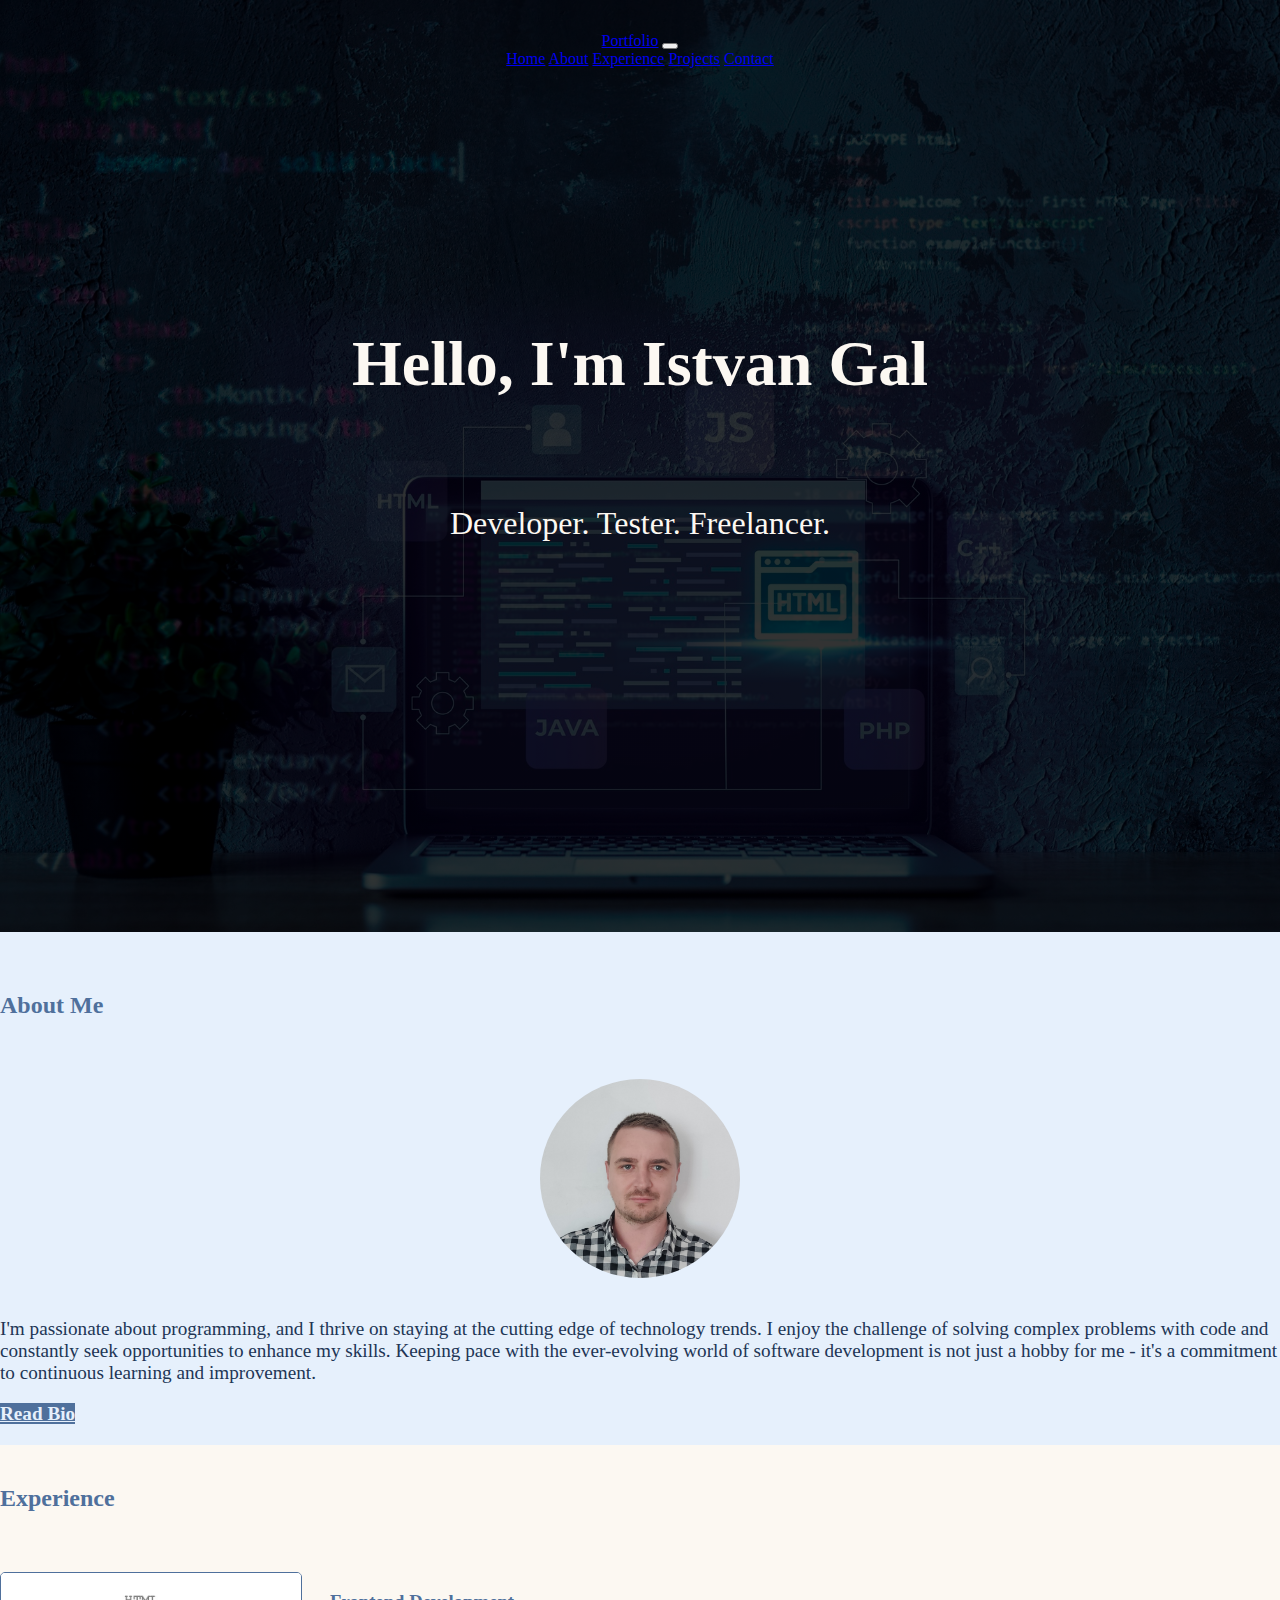
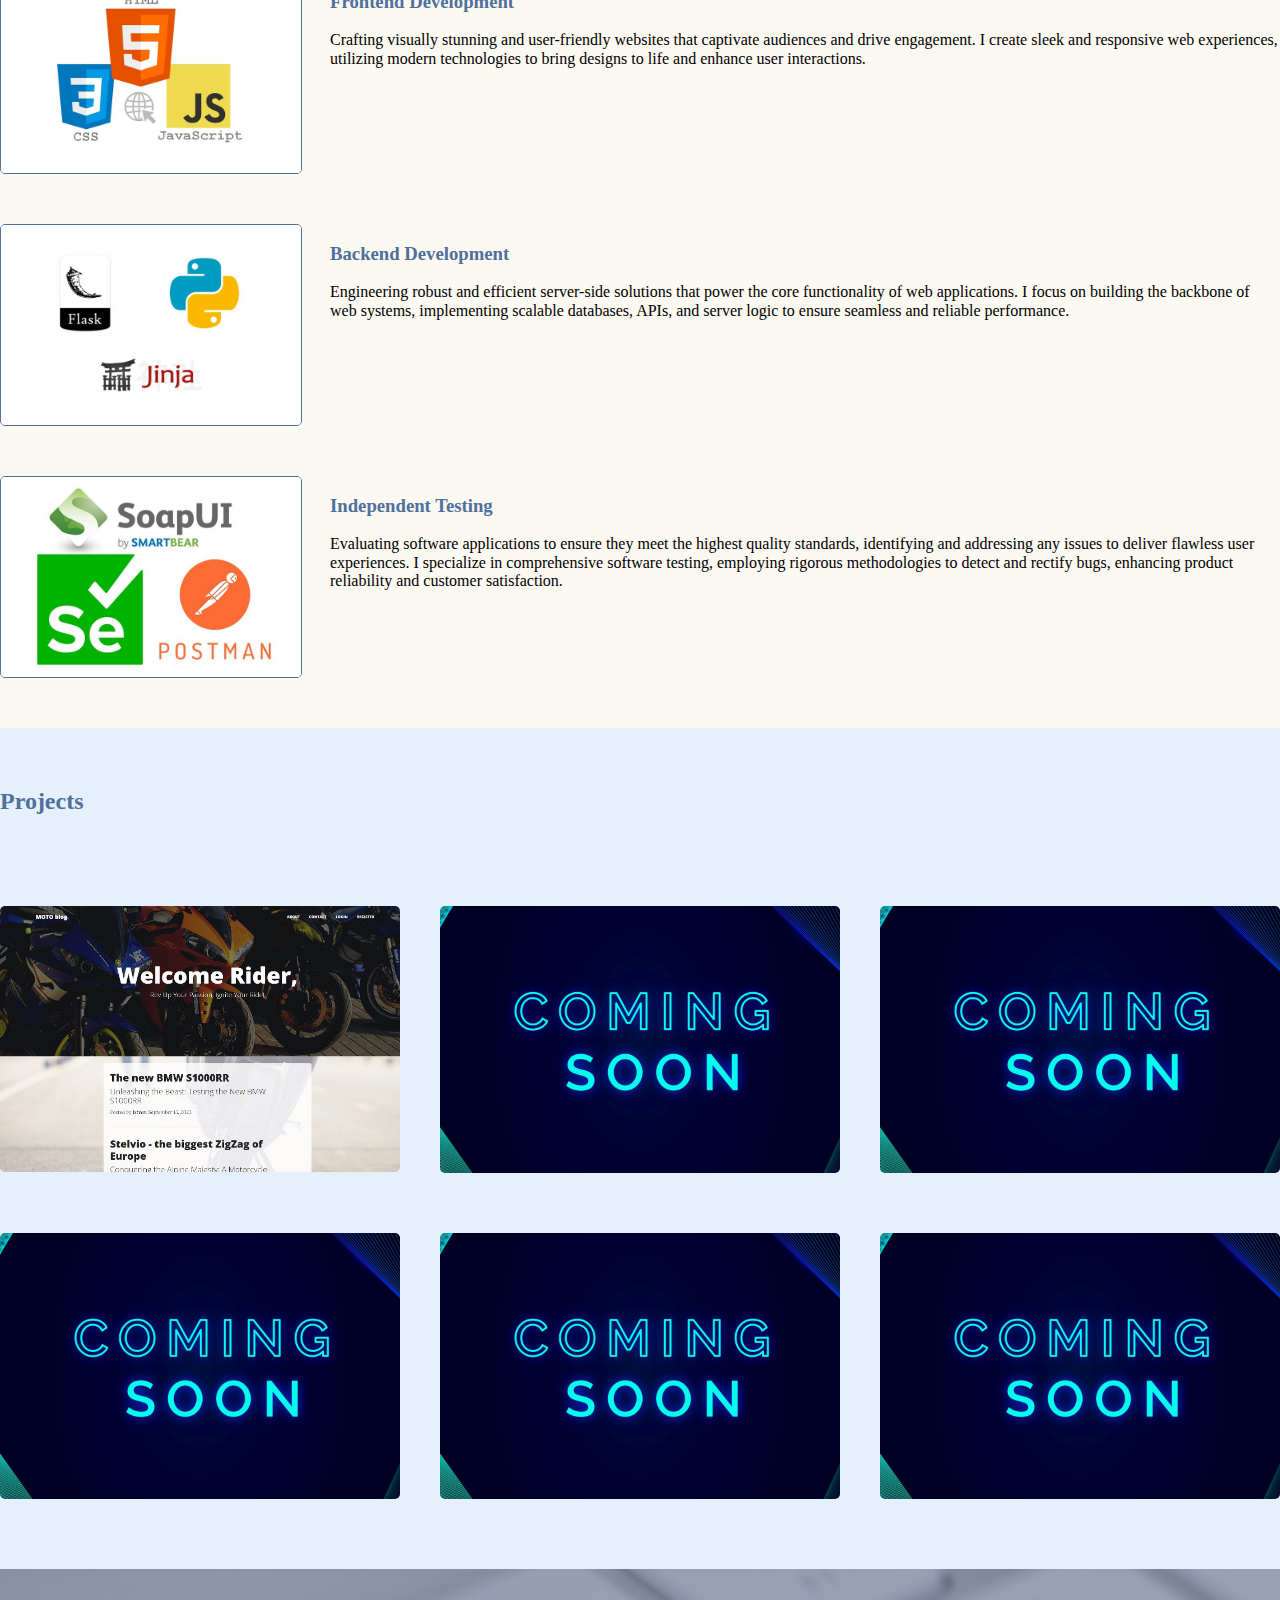
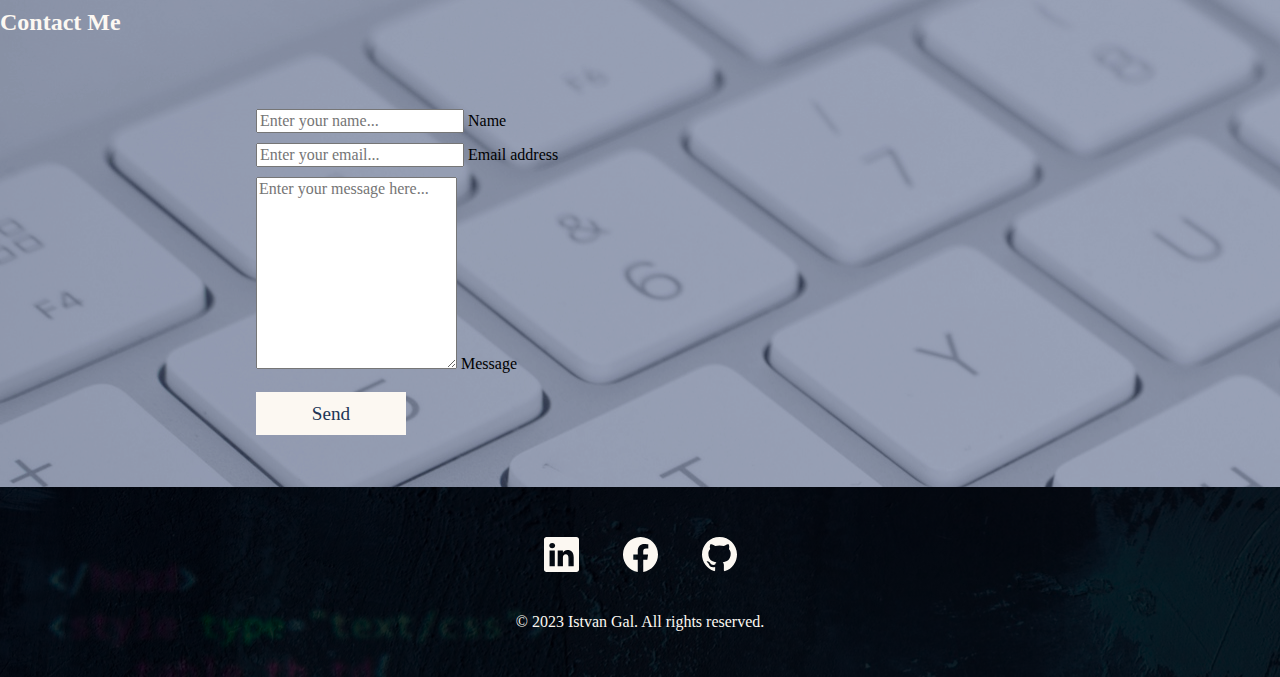
==== index.html @ f4d06a2d "first commit" ====
<html lang="en">
  <head>
    <meta charset="UTF-8" />
    <meta name="viewport" content="width=device-width, initial-scale=1.0" />
    <title>Portfolio Page</title>
    <link rel="stylesheet" href="assets/css/normalize.css" />
    <link rel="stylesheet" href="assets/css/style.css" />
    <link
      href="https://cdn.jsdelivr.net/npm/bootstrap@5.3.2/dist/css/bootstrap.min.css"
      rel="stylesheet"
      integrity="sha384-T3c6CoIi6uLrA9TneNEoa7RxnatzjcDSCmG1MXxSR1GAsXEV/Dwwykc2MPK8M2HN"
      crossorigin="anonymous"
    />
  </head>
  <body>
    <div class="header">
      <div class="container">
        <nav class="navbar navbar-expand-sm" data-bs-theme="dark">
          <div class="container-fluid">
            <a class="navbar-brand" href="#">Portfolio</a>
            <button
              class="navbar-toggler"
              type="button"
              data-bs-toggle="collapse"
              data-bs-target="#navbarNavAltMarkup"
              aria-controls="navbarNavAltMarkup"
              aria-expanded="false"
              aria-label="Toggle navigation"
            >
              <span class="navbar-toggler-icon"></span>
            </button>
            <div class="collapse navbar-collapse row" id="navbarNavAltMarkup">
              <div class="navbar-nav justify-content-end">
                <a class="nav-link active" aria-current="page" href="#">Home</a>
                <a class="nav-link active" href="#about">About</a>
                <a class="nav-link active" href="#exp">Experience</a>
                <a class="nav-link active" href="#projects">Projects</a>
                <a class="nav-link active" href="#contact">Contact</a>
              </div>
            </div>
          </div>
        </nav>
        <header>
          <div class="welcome">
            <h1>Hello, I'm Istvan Gal</h1>
            <p class>Developer. Tester. Freelancer.</p>
          </div>
        </header>
      </div>
    </div>
    <div id="about">
      <div class="container">
        <h2>About Me</h2>
        <div>
          <img src="./assets/img/istvan.png" alt="Istvan the author" />
          <p>
            I'm passionate about programming, and I thrive on staying at the
            cutting edge of technology trends. I enjoy the challenge of solving
            complex problems with code and constantly seek opportunities to
            enhance my skills. Keeping pace with the ever-evolving world of
            software development is not just a hobby for me - it's a commitment
            to continuous learning and improvement.
          </p>
        </div>
        <a href="./private/resume.html" class="btn btn-primary" role="button">Read Bio</a>
      </div>
    </div>
    <div class="white">
      <div class="container" id="exp">
        <h2>Experience</h2>
        <div class="parent">
          <div class="img-div">
            <img src="./assets/img/frontend.jpg" alt="coding" />
          </div>
          <div class="text-container">
            <h3>Frontend Development</h3>
            <p>
              Crafting visually stunning and user-friendly websites that
              captivate audiences and drive engagement. I create sleek and
              responsive web experiences, utilizing modern technologies to bring
              designs to life and enhance user interactions.
            </p>
          </div>
        </div>
        <div class="parent">
          <div class="img-div">
            <img src="./assets/img/backend.jpg" alt="coding" />
          </div>
          <div class="text-container">
            <h3>Backend Development</h3>
            <p>
              Engineering robust and efficient server-side solutions that power
              the core functionality of web applications. I focus on building
              the backbone of web systems, implementing scalable databases,
              APIs, and server logic to ensure seamless and reliable
              performance.
            </p>
          </div>
        </div>
        <div class="parent">
          <div class="img-div">
            <img src="./assets/img/testtools.jpg" alt="coding" />
          </div>
          <div class="text-container">
            <h3>Independent Testing</h3>
            <p>
              Evaluating software applications to ensure they meet the highest
              quality standards, identifying and addressing any issues to
              deliver flawless user experiences. I specialize in comprehensive
              software testing, employing rigorous methodologies to detect and
              rectify bugs, enhancing product reliability and customer
              satisfaction.
            </p>
          </div>
        </div>
      </div>
    </div>
    <div class="container" id="projects">
      <h2>Projects</h2>
      <div class="box-container">
        <div class="img-container">
          <a href="http://motoblog.onrender.com"
            ><img src="assets/img/motoblog.jpg" alt="coming soon"
          /></a>
        </div>
        <div class="img-container">
          <a href="#"><img src="assets/img/coming.jpg" alt="coming soon" /></a>
        </div>
        <div class="img-container">
          <a href="#"><img src="assets/img/coming.jpg" alt="coming soon" /></a>
        </div>
        <div class="img-container">
          <a href="#"><img src="assets/img/coming.jpg" alt="coming soon" /></a>
        </div>
        <div class="img-container">
          <a href="#"><img src="assets/img/coming.jpg" alt="coming soon" /></a>
        </div>
        <div class="img-container">
          <a href="#"><img src="assets/img/coming.jpg" alt="coming soon" /></a>
        </div>
      </div>
    </div>
    <div class="full">
      <div class="container" id="contact">
        <h2>Contact Me</h2>
        <div class="my-5">
          <form
            id="contactForm"
            name="sendMessage"
            action="https://formspree.io/f/myyqnvgq"
            method="POST"
          >
            <div class="form-floating">
              <input
                class="form-control"
                id="name"
                name="name"
                type="text"
                placeholder="Enter your name..."
                required
              />
              <label for="name">Name</label>
            </div>
            <div class="form-floating">
              <input
                class="form-control"
                id="email"
                name="email"
                type="email"
                placeholder="Enter your email..."
                required
              />
              <label for="email">Email address</label>
            </div>
            <div class="form-floating">
              <textarea
                class="form-control"
                id="message"
                name="message"
                placeholder="Enter your message here..."
                required
                style="height: 12rem"
              ></textarea>
              <label for="message">Message</label>
            </div>
            <br />
            <button
              class="btn btn-primary text-uppercase"
              id="submitButton"
              type="submit"
            >
              Send
            </button>
          </form>
        </div>
      </div>
    </div>
    <footer>
      <div>
        <a href="https://www.linkedin.com/in/istv%C3%A1n-g%C3%A1l-957985230/">
          <i class="bi bi-linkedin"
            ><svg
              xmlns="http://www.w3.org/2000/svg"
              width="16"
              height="16"
              fill="currentColor"
              class="bi bi-linkedin"
              viewBox="0 0 16 16"
            >
              <path
                d="M0 1.146C0 .513.526 0 1.175 0h13.65C15.474 0 16 .513 16 1.146v13.708c0 .633-.526 1.146-1.175 1.146H1.175C.526 16 0 15.487 0 14.854V1.146zm4.943 12.248V6.169H2.542v7.225h2.401zm-1.2-8.212c.837 0 1.358-.554 1.358-1.248-.015-.709-.52-1.248-1.342-1.248-.822 0-1.359.54-1.359 1.248 0 .694.521 1.248 1.327 1.248h.016zm4.908 8.212V9.359c0-.216.016-.432.08-.586.173-.431.568-.878 1.232-.878.869 0 1.216.662 1.216 1.634v3.865h2.401V9.25c0-2.22-1.184-3.252-2.764-3.252-1.274 0-1.845.7-2.165 1.193v.025h-.016a5.54 5.54 0 0 1 .016-.025V6.169h-2.4c.03.678 0 7.225 0 7.225h2.4z"
              /></svg></i
        ></a>
        <a href="https://www.facebook.com/istwan.gal">
          <i class="bi bi-facebook"
            ><svg
              xmlns="http://www.w3.org/2000/svg"
              width="16"
              height="16"
              fill="currentColor"
              class="bi bi-facebook"
              viewBox="0 0 16 16"
            >
              <path
                d="M16 8.049c0-4.446-3.582-8.05-8-8.05C3.58 0-.002 3.603-.002 8.05c0 4.017 2.926 7.347 6.75 7.951v-5.625h-2.03V8.05H6.75V6.275c0-2.017 1.195-3.131 3.022-3.131.876 0 1.791.157 1.791.157v1.98h-1.009c-.993 0-1.303.621-1.303 1.258v1.51h2.218l-.354 2.326H9.25V16c3.824-.604 6.75-3.934 6.75-7.951z"
              /></svg></i
        ></a>
        <a href="https://github.com/istigal">
          <i class="bi bi-github"
            ><svg
              xmlns="http://www.w3.org/2000/svg"
              width="16"
              height="16"
              fill="currentColor"
              class="bi bi-github"
              viewBox="0 0 16 16"
            >
              <path
                d="M8 0C3.58 0 0 3.58 0 8c0 3.54 2.29 6.53 5.47 7.59.4.07.55-.17.55-.38 0-.19-.01-.82-.01-1.49-2.01.37-2.53-.49-2.69-.94-.09-.23-.48-.94-.82-1.13-.28-.15-.68-.52-.01-.53.63-.01 1.08.58 1.23.82.72 1.21 1.87.87 2.33.66.07-.52.28-.87.51-1.07-1.78-.2-3.64-.89-3.64-3.95 0-.87.31-1.59.82-2.15-.08-.2-.36-1.02.08-2.12 0 0 .67-.21 2.2.82.64-.18 1.32-.27 2-.27.68 0 1.36.09 2 .27 1.53-1.04 2.2-.82 2.2-.82.44 1.1.16 1.92.08 2.12.51.56.82 1.27.82 2.15 0 3.07-1.87 3.75-3.65 3.95.29.25.54.73.54 1.48 0 1.07-.01 1.93-.01 2.2 0 .21.15.46.55.38A8.012 8.012 0 0 0 16 8c0-4.42-3.58-8-8-8z"
              /></svg
          ></i>
        </a>
      </div>
      <p>© 2023 Istvan Gal. All rights reserved.</p>
    </footer>
    <script
      src="https://cdn.jsdelivr.net/npm/bootstrap@5.3.2/dist/js/bootstrap.bundle.min.js"
      integrity="sha384-C6RzsynM9kWDrMNeT87bh95OGNyZPhcTNXj1NW7RuBCsyN/o0jlpcV8Qyq46cDfL"
      crossorigin="anonymous"
    ></script>
  </body>
</html>
---- assets/css/style.css ----
:root {
    --main-light: #fcf8f2;
    --main-dark: #213555;
    --third-color: #e6f0fc;
    --forth-color: #4F709C;
  }

/******* MAIN *******/

.header {
    background-image: linear-gradient(rgba(0, 0, 0, 0.8), rgba(0, 0, 0, 0.8)),
    url(../img/bg-img.jpg);
    height: 100vh;
    width: 100%;
    background-size: cover;
    background-position: center bottom;
    padding-top: 2rem;
    position: relative;
    text-align: center;
}
.header a:hover {
    color: whitesmoke;
    text-shadow: 2px 2px 5px rgba(255, 255, 255, 0.9);

}
.navbar {
  background: none;
}

.welcome {
    display: flex;
    flex-direction: column;
    justify-content: center;
    align-items: center;
    height: 80vh;
}

header {
    color: var(--main-light) !important;
    align-items: center;
}
.welcome > h1 {
    font-size: 4rem;
}
.welcome p {
    font-size: 2rem;
    padding-top: 30px;
}
body {
    background-color: var(--third-color) !important;
}

/******* ABOUT ********/

#about {
    height: fit-content;
}
.container h2{
    color: var(--forth-color) !important;
    padding: 40px 0;
}
.container h3 {
    color: var(--forth-color);
}
#about a {
    width: 150px;
    height: 43px;
    font-size: 1.2rem;
    background-color: var(--forth-color);
    color: var(--third-color);
    font-weight: bolder;
    margin: 30px 0;
    border: none;
}
#about a:hover{
    border: var(--main-dark) 1px solid;
}
#about img {
    width: 200px;
    margin: 0;
    border-radius: 50%;
}
#about p {
    padding-top: 20px;
    font-size: larger;
    color: var(--main-dark);
}
#about .container div {
    height: auto;
    display: flex;
    flex-direction: column;
    align-items: center;
}

/******* EXPERIENCE ********/

.white {
    background-color: var(--main-light);
}

#exp img {
    width: 100%;
    border-radius: 5px;
    border: var(--forth-color) solid 1px;
}
.img-div{
    min-width: 300px;
    max-width: 300px;
}
.parent {
    display: flex;
    padding-bottom: 50px;
}
.text-container {
    padding-left: 30px;
}

/********* PROJECTS *********/

#projects {
    padding-top: 0px;
}

#projects img {
    width: 100%;
    border-radius: 5px;
}

.box-container {
    background-color: var(--third-color);
    display: grid;
    grid-template-columns: minmax(300px, 400px) minmax(300px, 400px) minmax(300px, 400px);
    grid-template-rows: 1fr 1fr;
    gap: 20px;
    padding: 30px 0;
}

.img-container{
    margin-bottom: 20px;
    max-width: 500px;
    object-fit: cover;
    border-radius: 5px;
}


/********* CONTACT *********/

.full {
    background-image: linear-gradient(rgba(80, 100, 160, 0.4), rgba(80, 100, 160, 0.4)),
    url(../img/keyboard.jpg);
    padding-bottom: 20px;
}
#contact h2 {
    color: var(--main-light) !important;
}
form {
    width: 60%;
    margin: 2rem auto;
}
#contact input {
    margin-bottom: 10px;
}
#contact button {
    width: 150px;
    height: 43px;
    font-size: 1.2rem;
    background-color: var(--main-light);
    color: var(--main-dark);
    border: none;
}
#contact button:hover{
    border: var(--main-dark) 1px solid;
}

/******** FOOTER *********/

footer {
    padding: 30px;
    text-align: center;
    background-image: linear-gradient(rgba(0, 0, 0, 0.8), rgba(0, 0, 0, 0.8)),
    url(../img/bg-img.jpg);
    color: var(--main-light) !important;
}
footer svg {
    height: 35px;
    width: 35px;
    margin: 20px;
    color: var(--main-light) !important;
}
footer svg:hover {
    width: 38px;
    height: 38px;
}
/******** RESPONSIVITY ********/

@media (max-width: 1200px) {
    form {
        width: 70%;
    }
}
@media (max-width: 991px){
    .box-container {
        grid-template-columns: 1fr 1fr;
        grid-template-rows: 1fr 1fr 1fr;
        gap: 40px;
    }
    form {
        width: 100%;
    }

}
@media (max-width: 767px){
    .box-container {
        display: flex;
        flex-direction: column;
        text-align: center;
    }
    #project img {
        width: 100%;
        padding-right: 0;
        display: inline;
        object-fit: cover;
    }
    .img-container{
        width: 100%;
    }
    .parent {
        flex-wrap: wrap;
    }
    .img-div{
        max-width: 500px;
    }
    .text-container {
        padding: 10px 10px 0 0;
    }

}
@media (min-width: 1200px){
    .box-container{
        gap: 40px;
    }

}
@media (min-width: 1600px){
    .box-container{
        gap: 50px;
    }
}
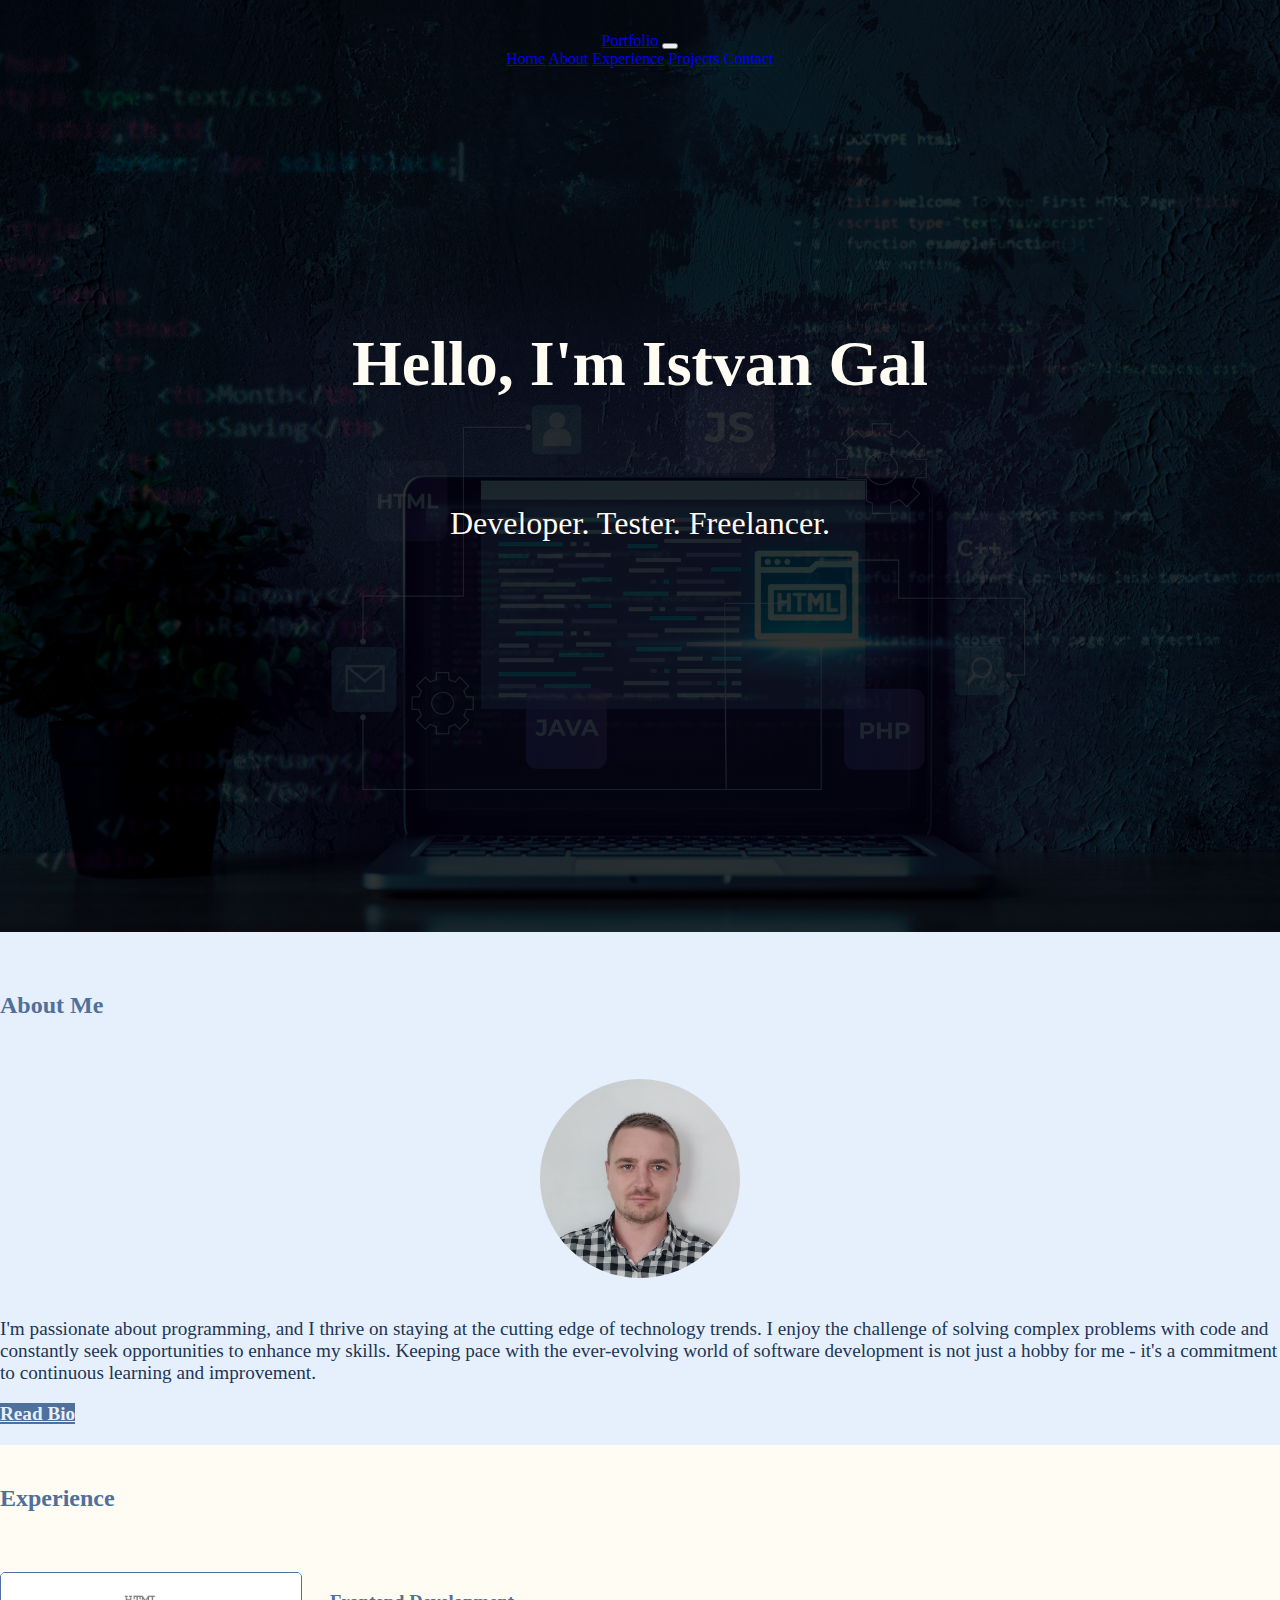
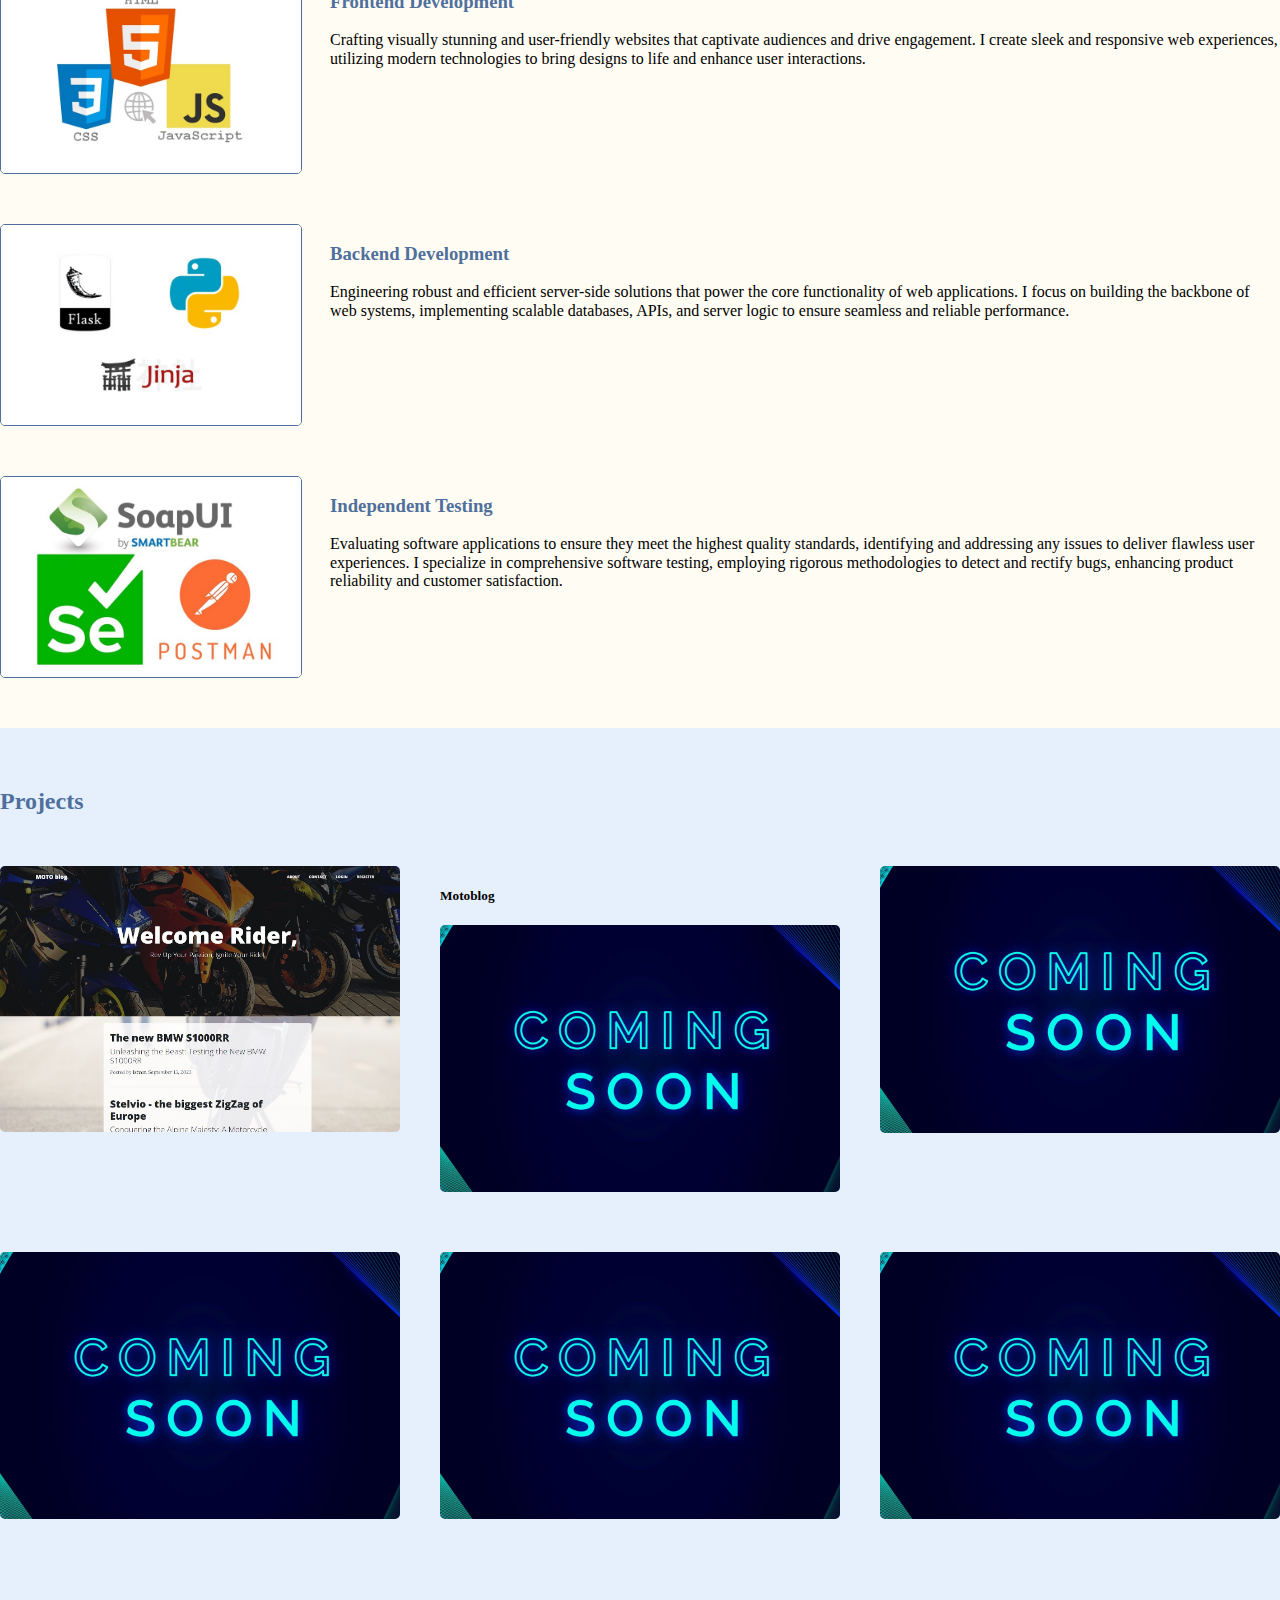
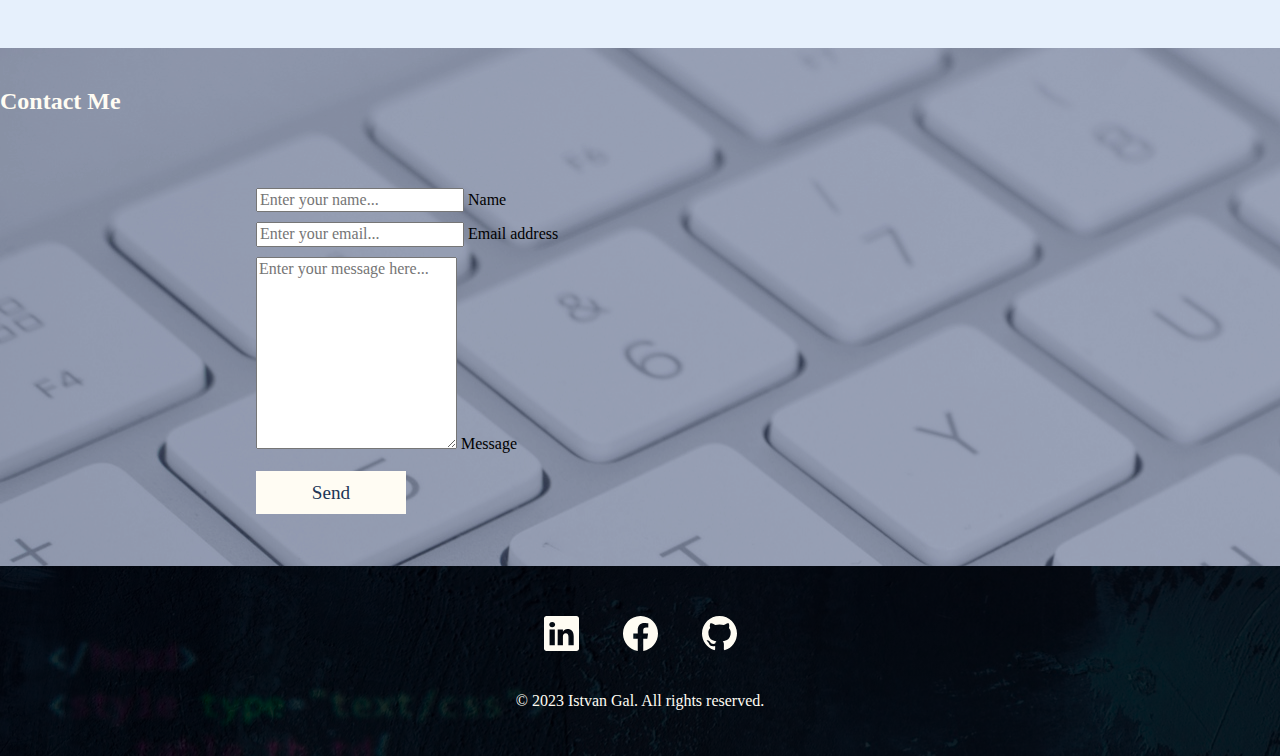
==== commit f89dc448: "Fix project containers & footer hover effect" ====
--- a/index.html
+++ b/index.html
@@ -124,6 +124,7 @@
           /></a>
         </div>
         <div class="img-container">
+          <h5>Motoblog</h5>
           <a href="#"><img src="assets/img/coming.jpg" alt="coming soon" /></a>
         </div>
         <div class="img-container">
--- a/assets/css/style.css
+++ b/assets/css/style.css
@@ -1,5 +1,5 @@
 :root {
-    --main-light: #fcf8f2;
+    --main-light: #fffcf3;
     --main-dark: #213555;
     --third-color: #e6f0fc;
     --forth-color: #4F709C;
@@ -20,8 +20,7 @@
 }
 .header a:hover {
     color: whitesmoke;
-    text-shadow: 2px 2px 5px rgba(255, 255, 255, 0.9);
-
+    text-shadow: 2px 2px 5px rgb(255, 255, 255);
 }
 .navbar {
   background: none;
@@ -121,6 +120,14 @@
     padding-top: 0px;
 }
 
+#projects h2 {
+    padding-bottom: 0;
+}
+.project-container{
+    display: flex;
+    flex-direction: column;
+}
+
 #projects img {
     width: 100%;
     border-radius: 5px;
@@ -141,6 +148,14 @@
     object-fit: cover;
     border-radius: 5px;
 }
+#projects a {
+    text-decoration: none;
+    color: var(--main-dark)
+}
+
+#projects a:hover{
+    color: var(--forth-color);
+}
 
 
 /********* CONTACT *********/
@@ -187,10 +202,11 @@
     margin: 20px;
     color: var(--main-light) !important;
 }
+
 footer svg:hover {
-    width: 38px;
-    height: 38px;
-}
+    color: var(--third-color) !important;
+}
+
 /******** RESPONSIVITY ********/
 
 @media (max-width: 1200px) {
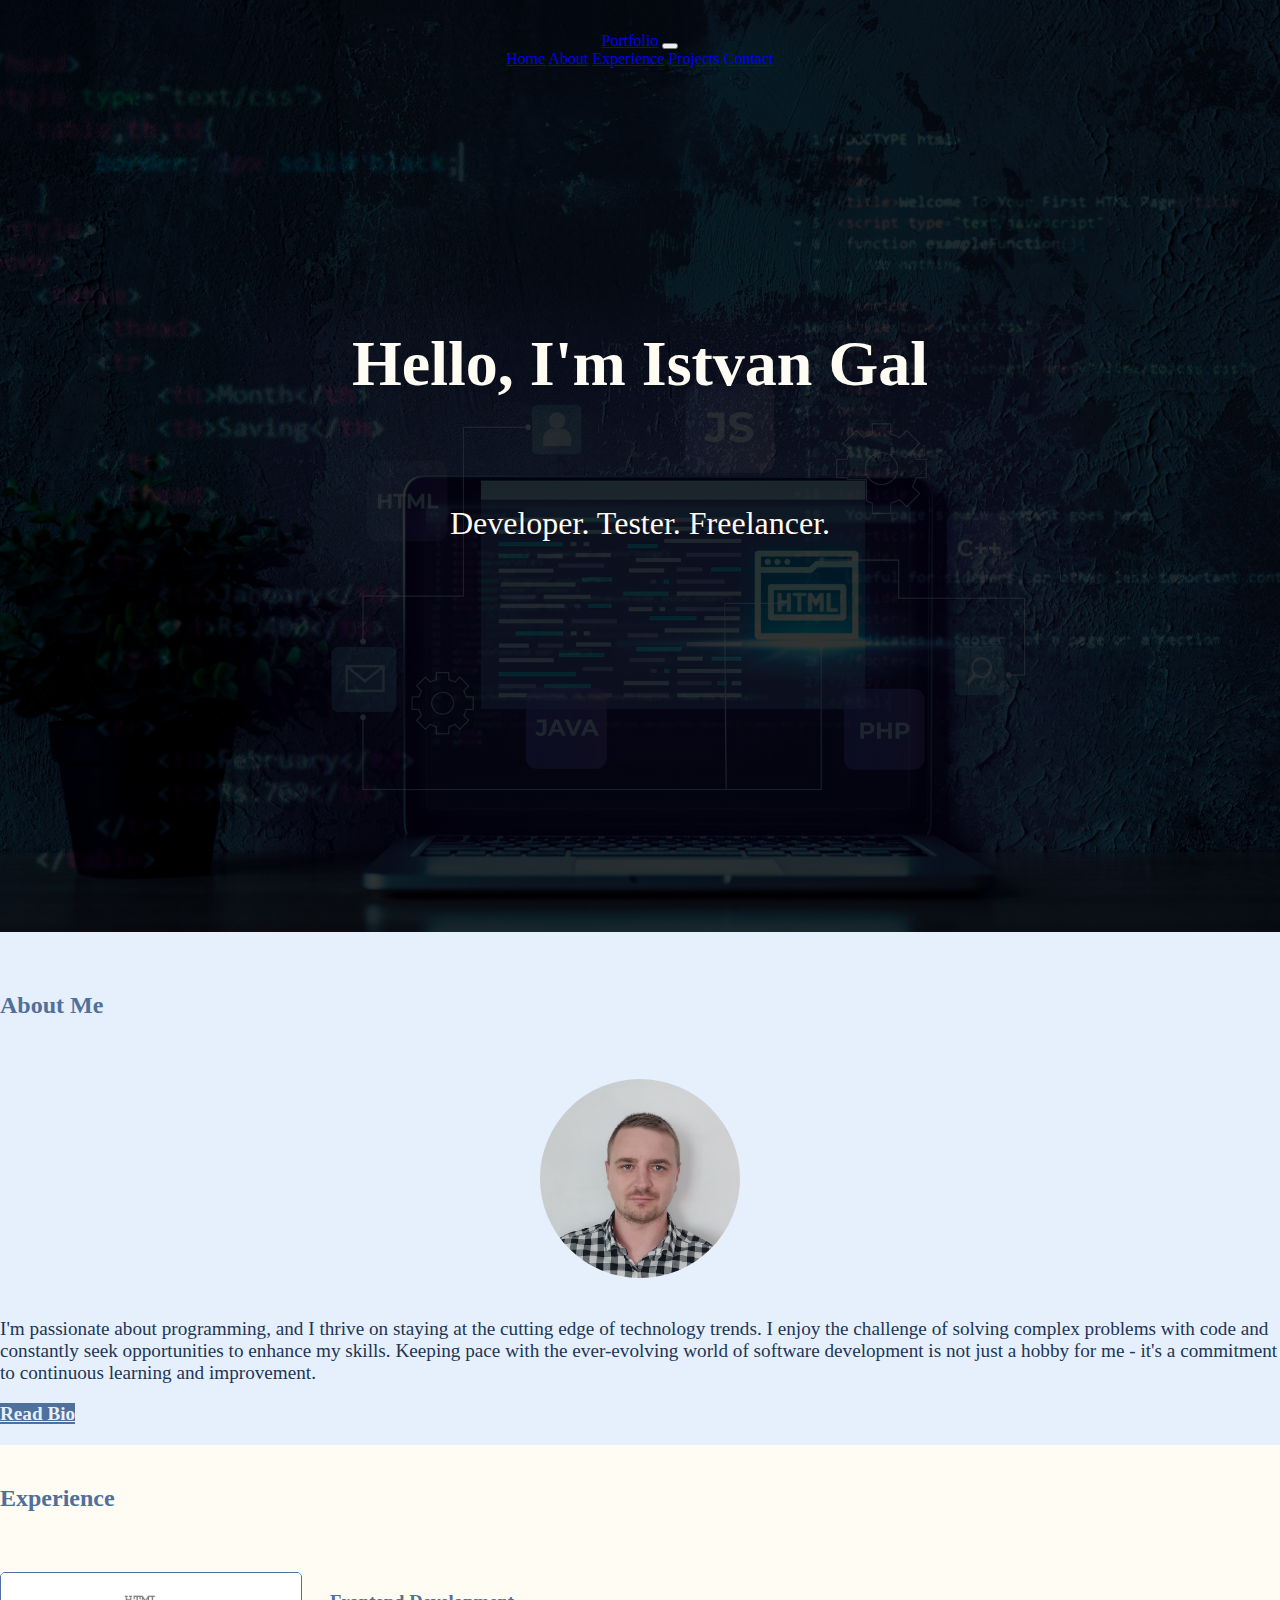
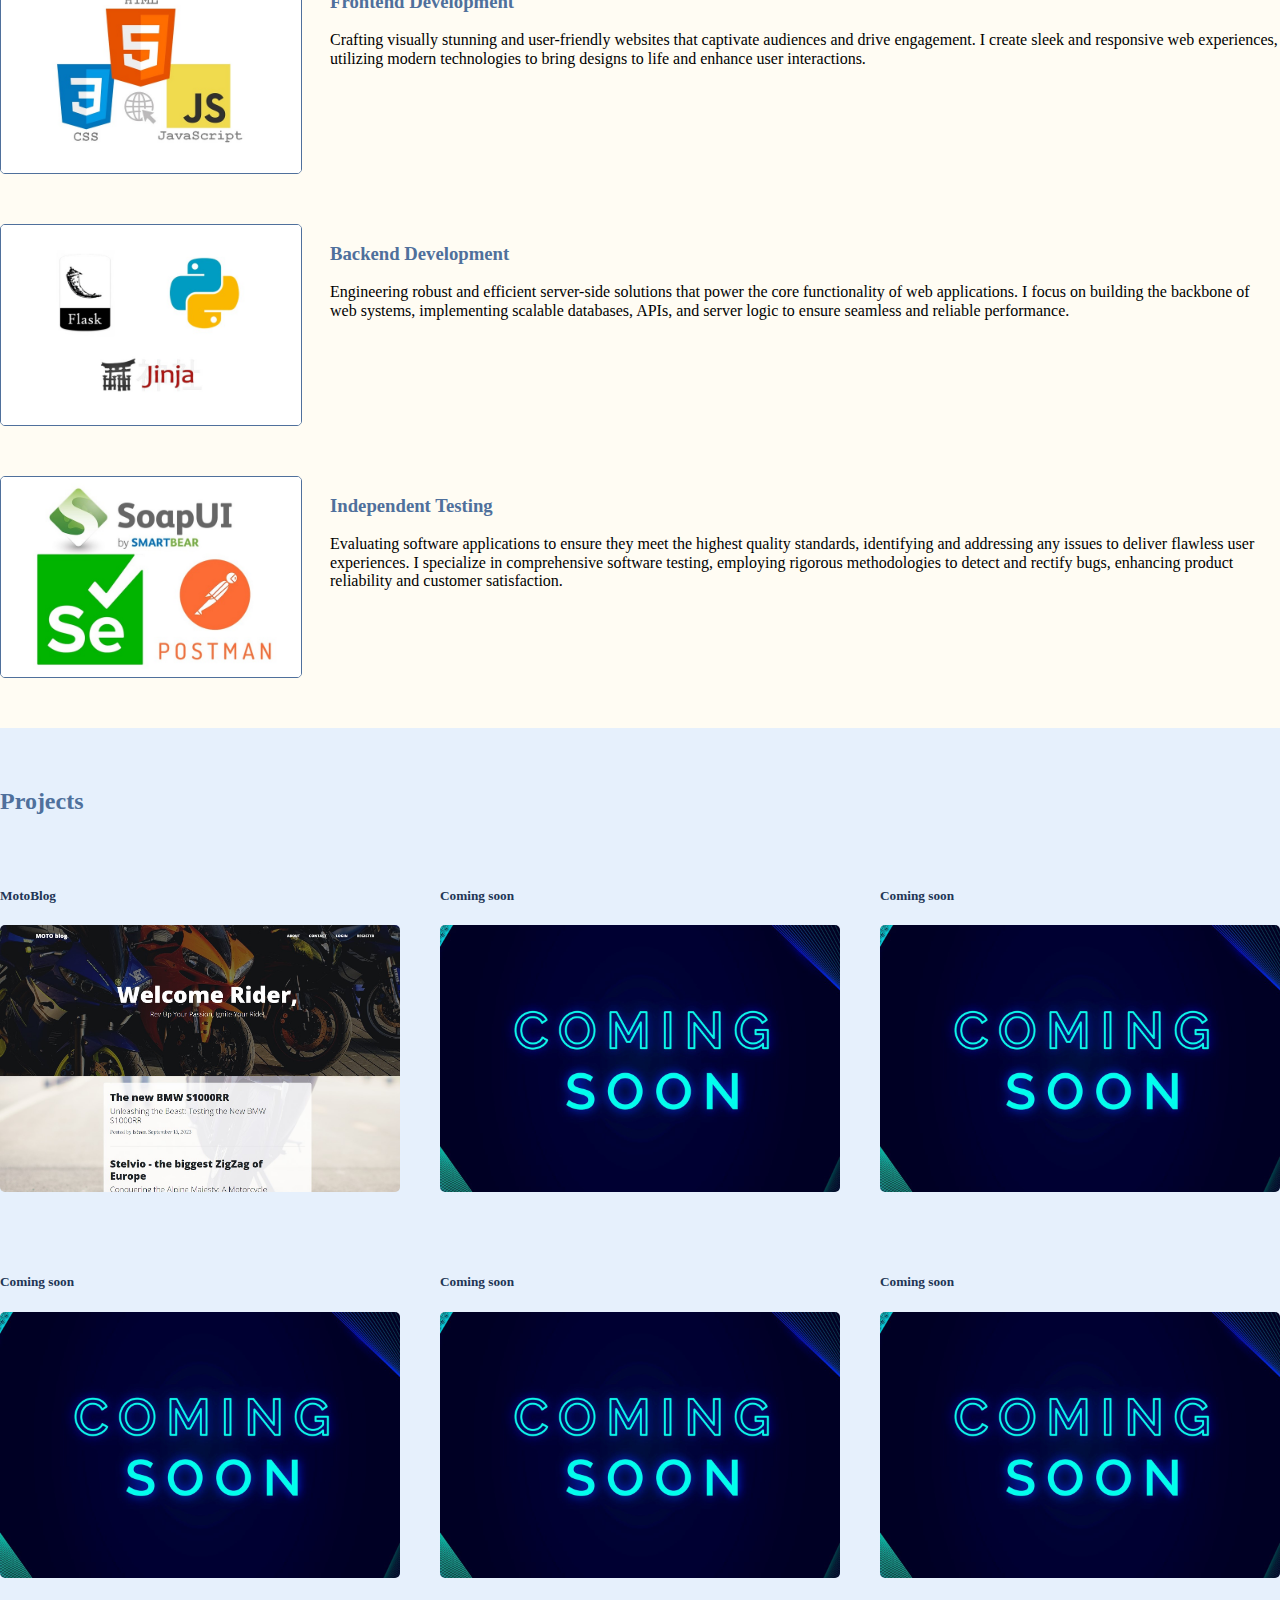
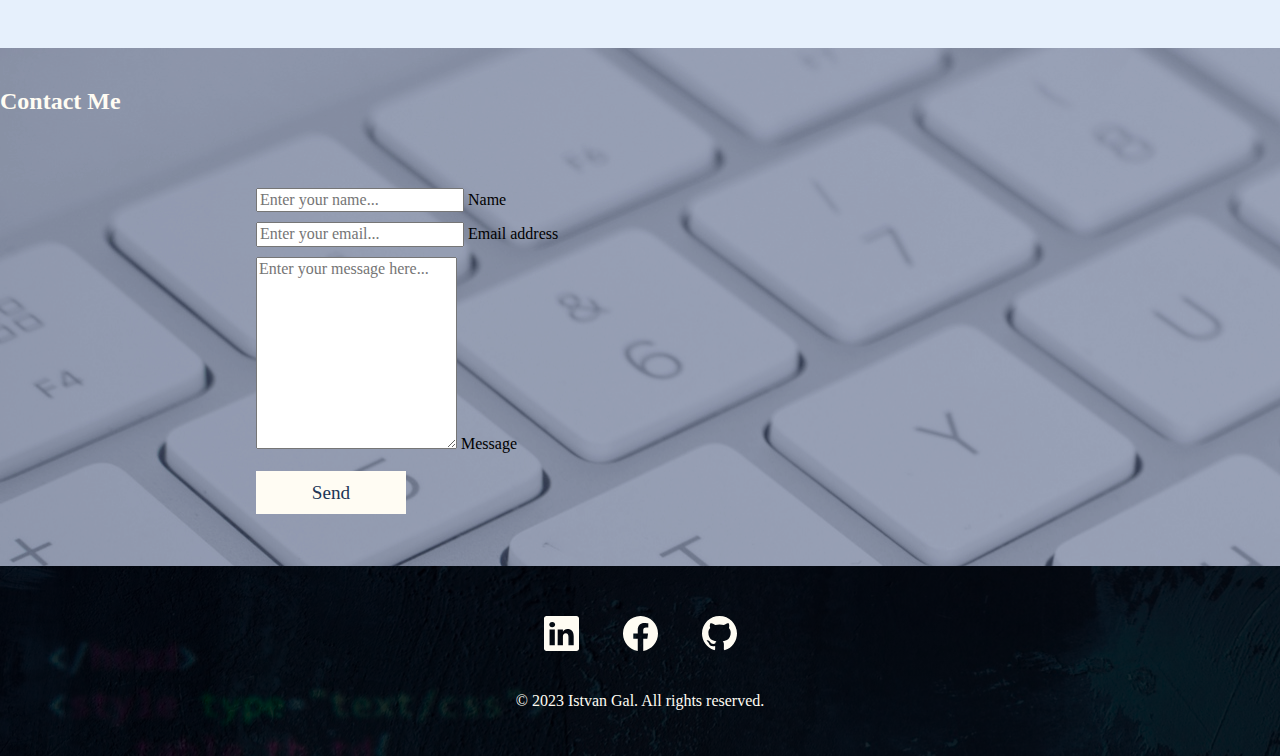
==== commit 47286123: "test" ====
--- a/index.html
+++ b/index.html
@@ -118,26 +118,65 @@
     <div class="container" id="projects">
       <h2>Projects</h2>
       <div class="box-container">
-        <div class="img-container">
-          <a href="http://motoblog.onrender.com"
-            ><img src="assets/img/motoblog.jpg" alt="coming soon"
-          /></a>
-        </div>
-        <div class="img-container">
-          <h5>Motoblog</h5>
-          <a href="#"><img src="assets/img/coming.jpg" alt="coming soon" /></a>
-        </div>
-        <div class="img-container">
-          <a href="#"><img src="assets/img/coming.jpg" alt="coming soon" /></a>
-        </div>
-        <div class="img-container">
-          <a href="#"><img src="assets/img/coming.jpg" alt="coming soon" /></a>
-        </div>
-        <div class="img-container">
-          <a href="#"><img src="assets/img/coming.jpg" alt="coming soon" /></a>
-        </div>
-        <div class="img-container">
-          <a href="#"><img src="assets/img/coming.jpg" alt="coming soon" /></a>
+        <div class="project-container">
+          <a href="http://motoblog.onrender.com">
+          <div>
+          <h5>MotoBlog</h5>
+          </div>
+          <div class="img-container">
+          <img src="assets/img/motoblog.jpg" alt="coming soon" />
+          </div>
+        </a>
+        </div>
+        <div class="project-container">
+          <a href="#projects">
+          <div>
+          <h5>Coming soon</h5>
+          </div>
+          <div class="img-container">
+            <img src="assets/img/coming.jpg" alt="coming soon" />
+          </div>
+        </a>
+        </div>
+        <div class="project-container">
+          <a href="#projects">
+          <div>
+          <h5>Coming soon</h5>
+          </div>
+          <div class="img-container">
+            <img src="assets/img/coming.jpg" alt="coming soon" />
+          </div>
+        </a>
+        </div>
+        <div class="project-container">
+          <a href="#projects">
+          <div>
+          <h5>Coming soon</h5>
+          </div>
+          <div class="img-container">
+            <img src="assets/img/coming.jpg" alt="coming soon" />
+          </div>
+        </a>
+        </div>
+        <div class="project-container">
+          <a href="#projects">
+          <div>
+          <h5>Coming soon</h5>
+          </div>
+          <div class="img-container">
+            <img src="assets/img/coming.jpg" alt="coming soon" />
+          </div>
+        </a>
+        </div>
+        <div class="project-container">
+          <a href="#projects">
+          <div>
+          <h5>Coming soon</h5>
+          </div>
+          <div class="img-container">
+            <img src="assets/img/coming.jpg" alt="coming soon" />
+          </div>
+        </a>
         </div>
       </div>
     </div>
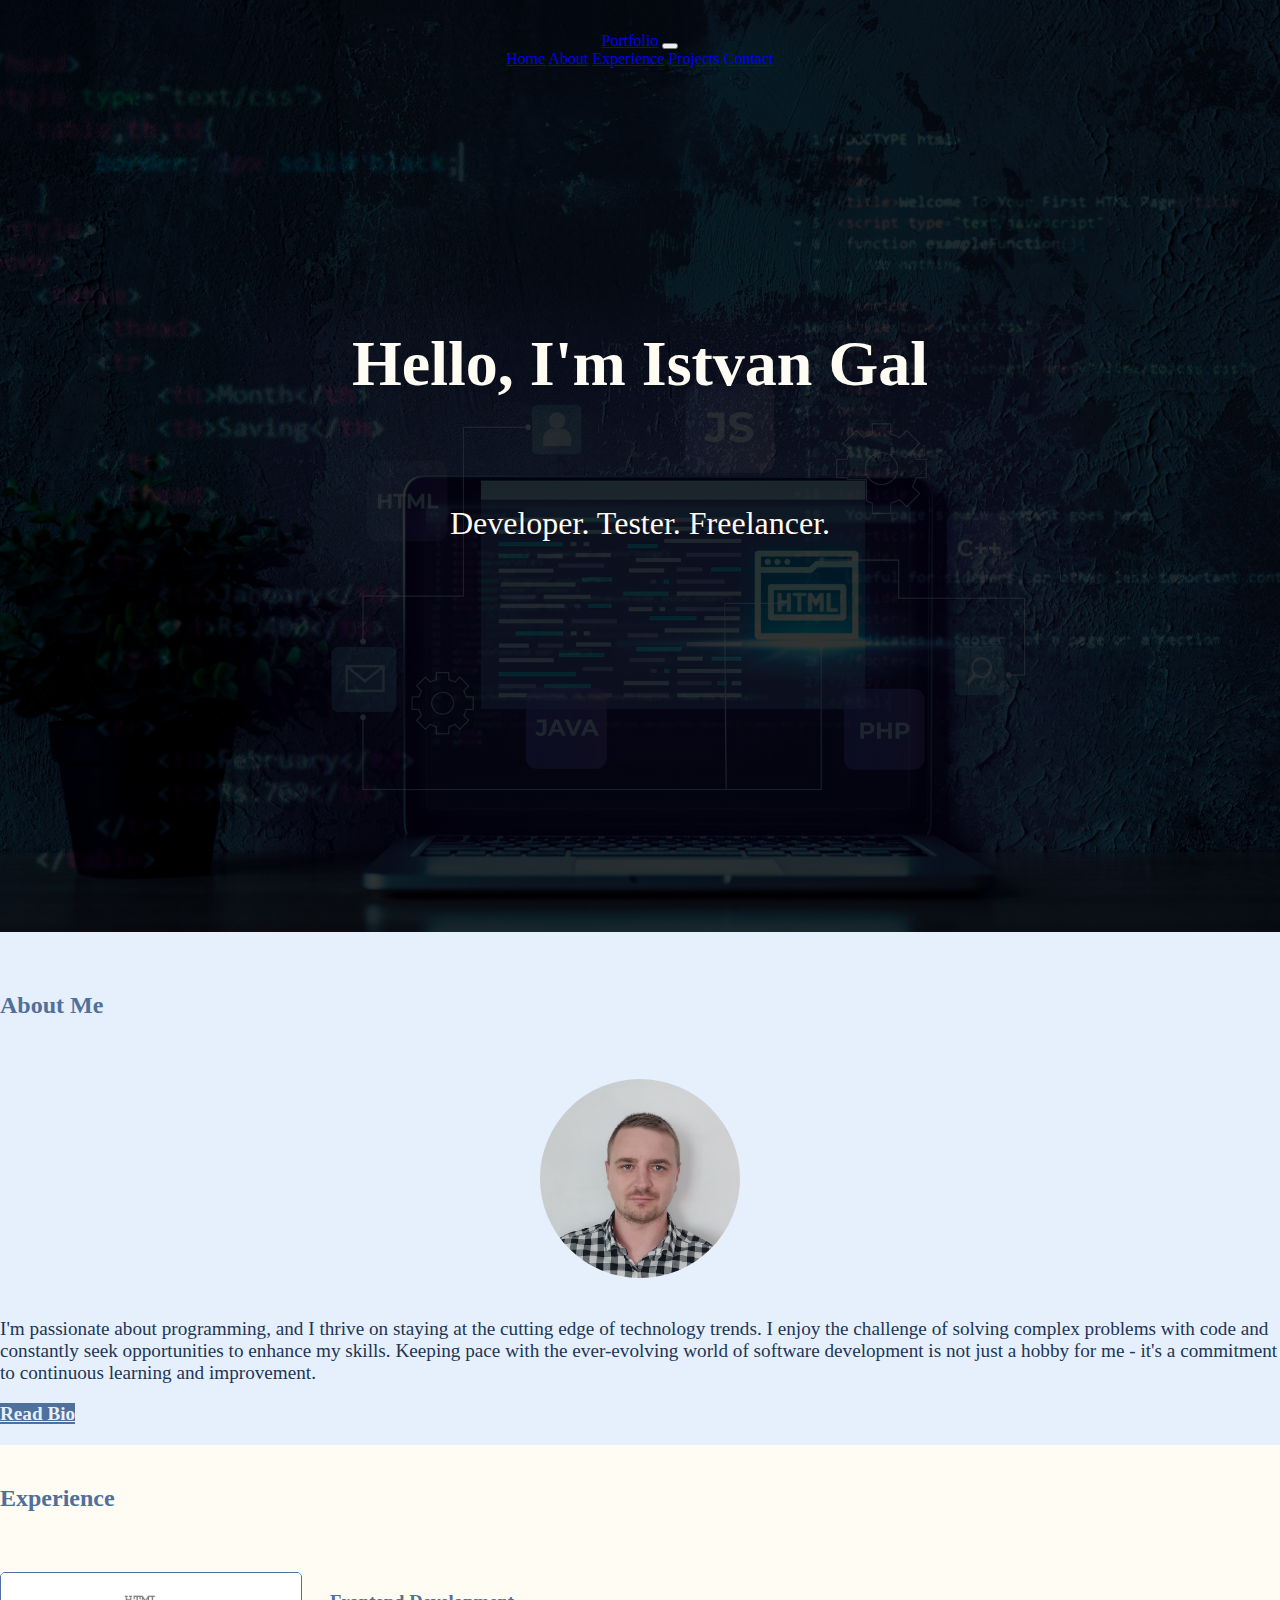
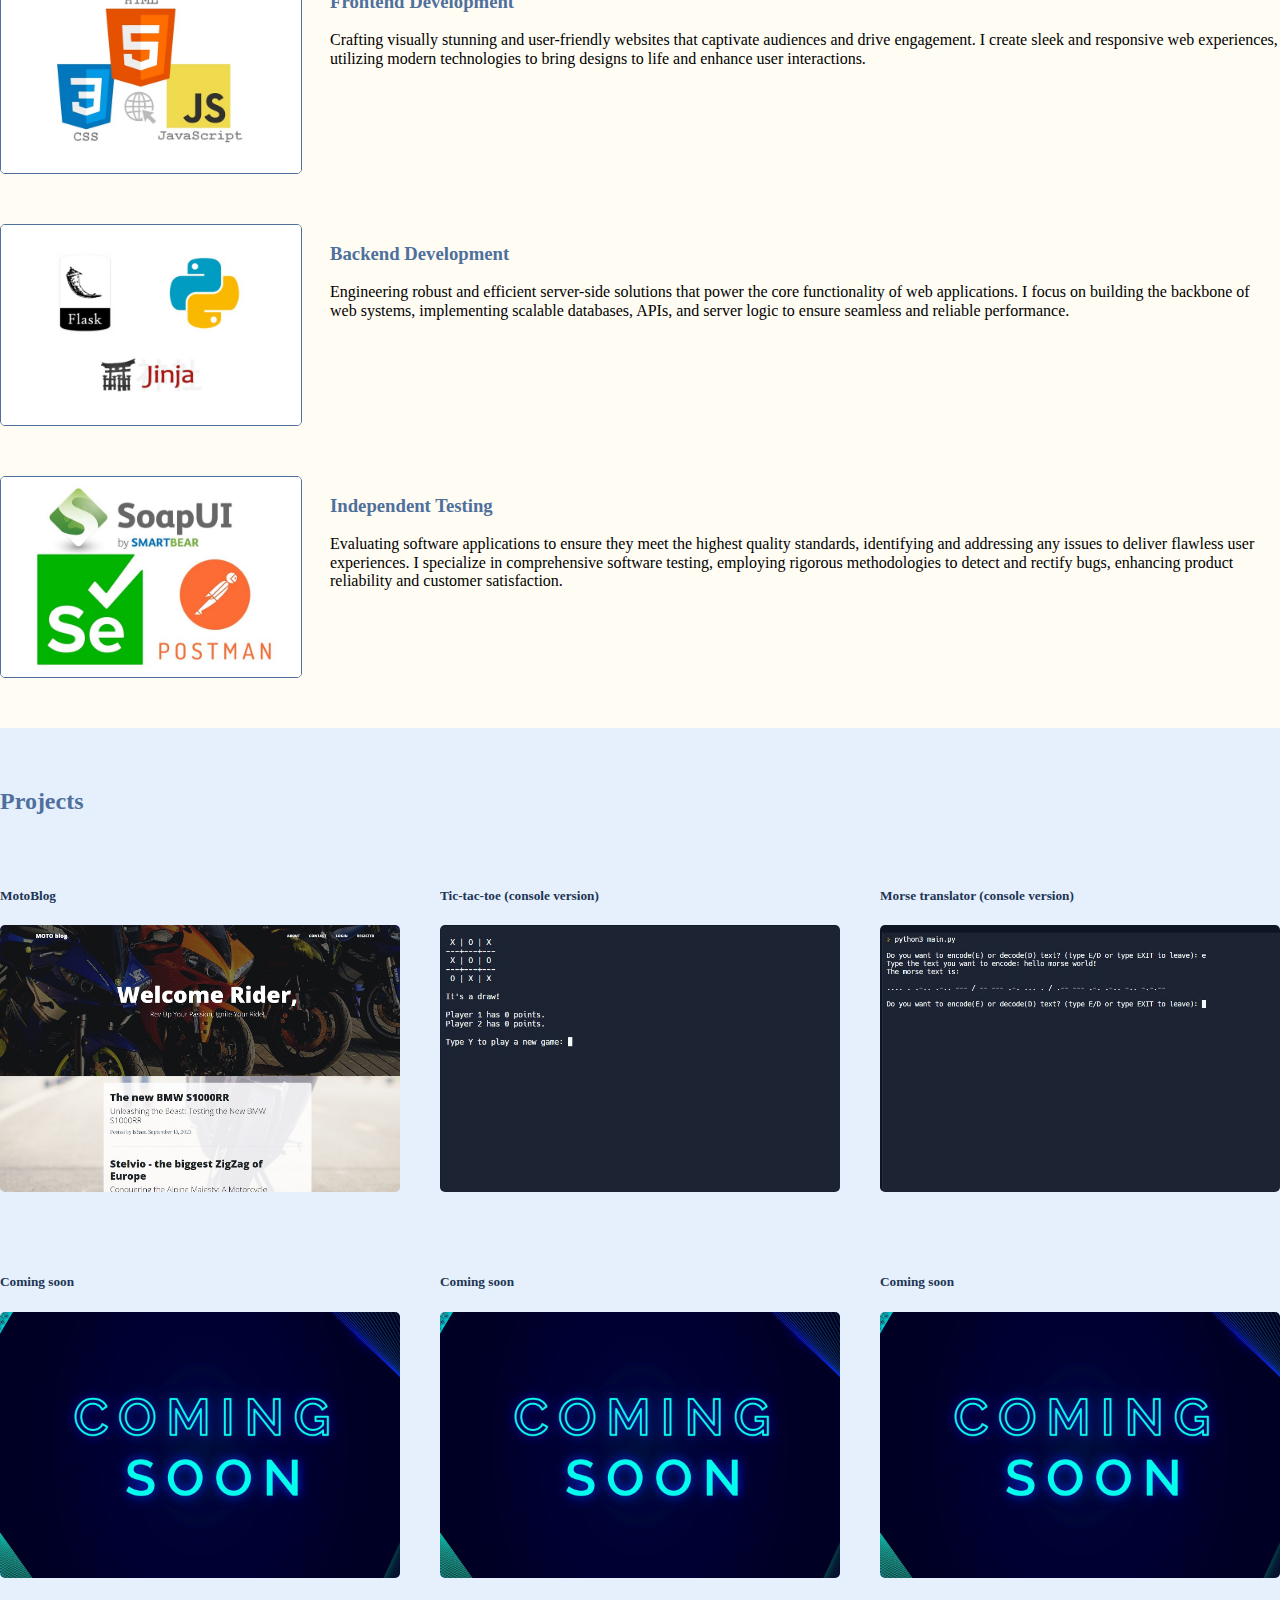
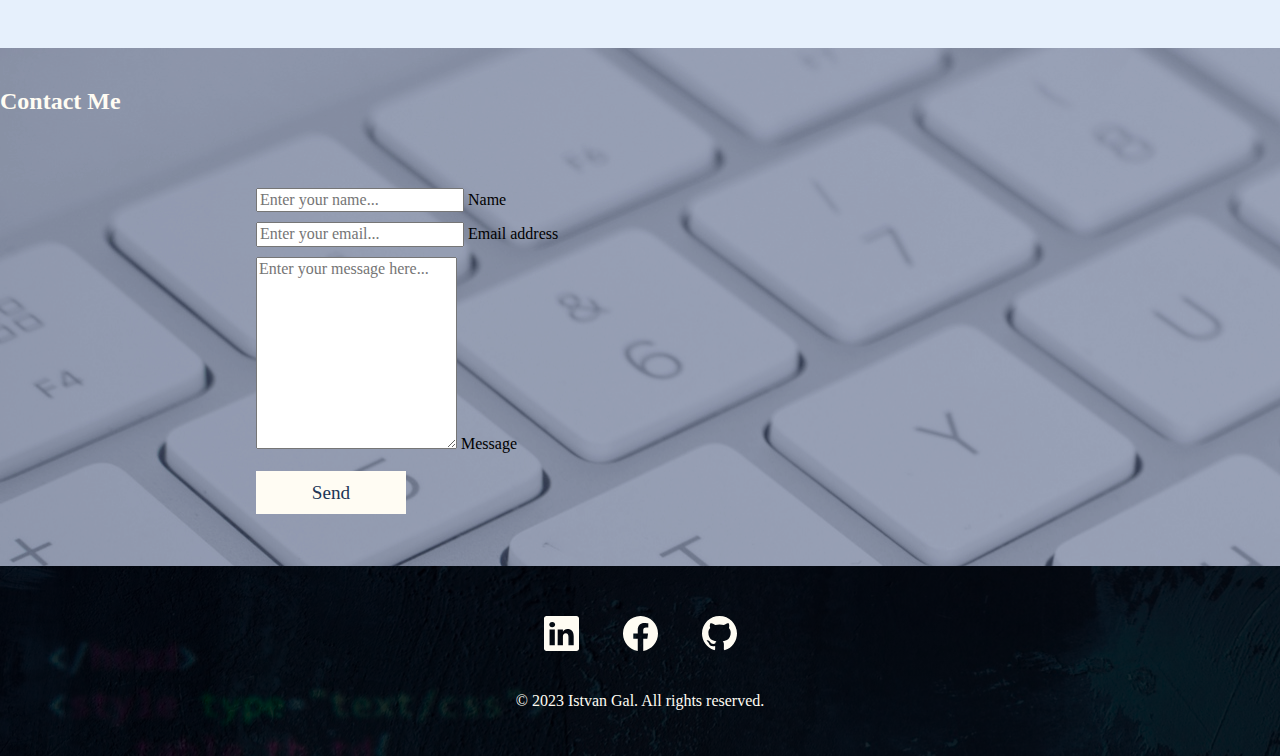
==== commit 49578d25: "Add new projects" ====
--- a/index.html
+++ b/index.html
@@ -129,22 +129,22 @@
         </a>
         </div>
         <div class="project-container">
-          <a href="#projects">
-          <div>
-          <h5>Coming soon</h5>
-          </div>
-          <div class="img-container">
-            <img src="assets/img/coming.jpg" alt="coming soon" />
-          </div>
-        </a>
-        </div>
-        <div class="project-container">
-          <a href="#projects">
-          <div>
-          <h5>Coming soon</h5>
-          </div>
-          <div class="img-container">
-            <img src="assets/img/coming.jpg" alt="coming soon" />
+          <a href="https://replit.com/@istigal/ttt">
+          <div>
+          <h5>Tic-tac-toe (console version)</h5>
+          </div>
+          <div class="img-container">
+            <img src="assets/img/ttt.jpg" alt="Tic-tac-toe" />
+          </div>
+        </a>
+        </div>
+        <div class="project-container">
+          <a href="https://replit.com/@istigal/MorseProject">
+          <div>
+          <h5>Morse translator (console version)</h5>
+          </div>
+          <div class="img-container">
+            <img src="assets/img/morse.jpg" alt="morse translator" />
           </div>
         </a>
         </div>
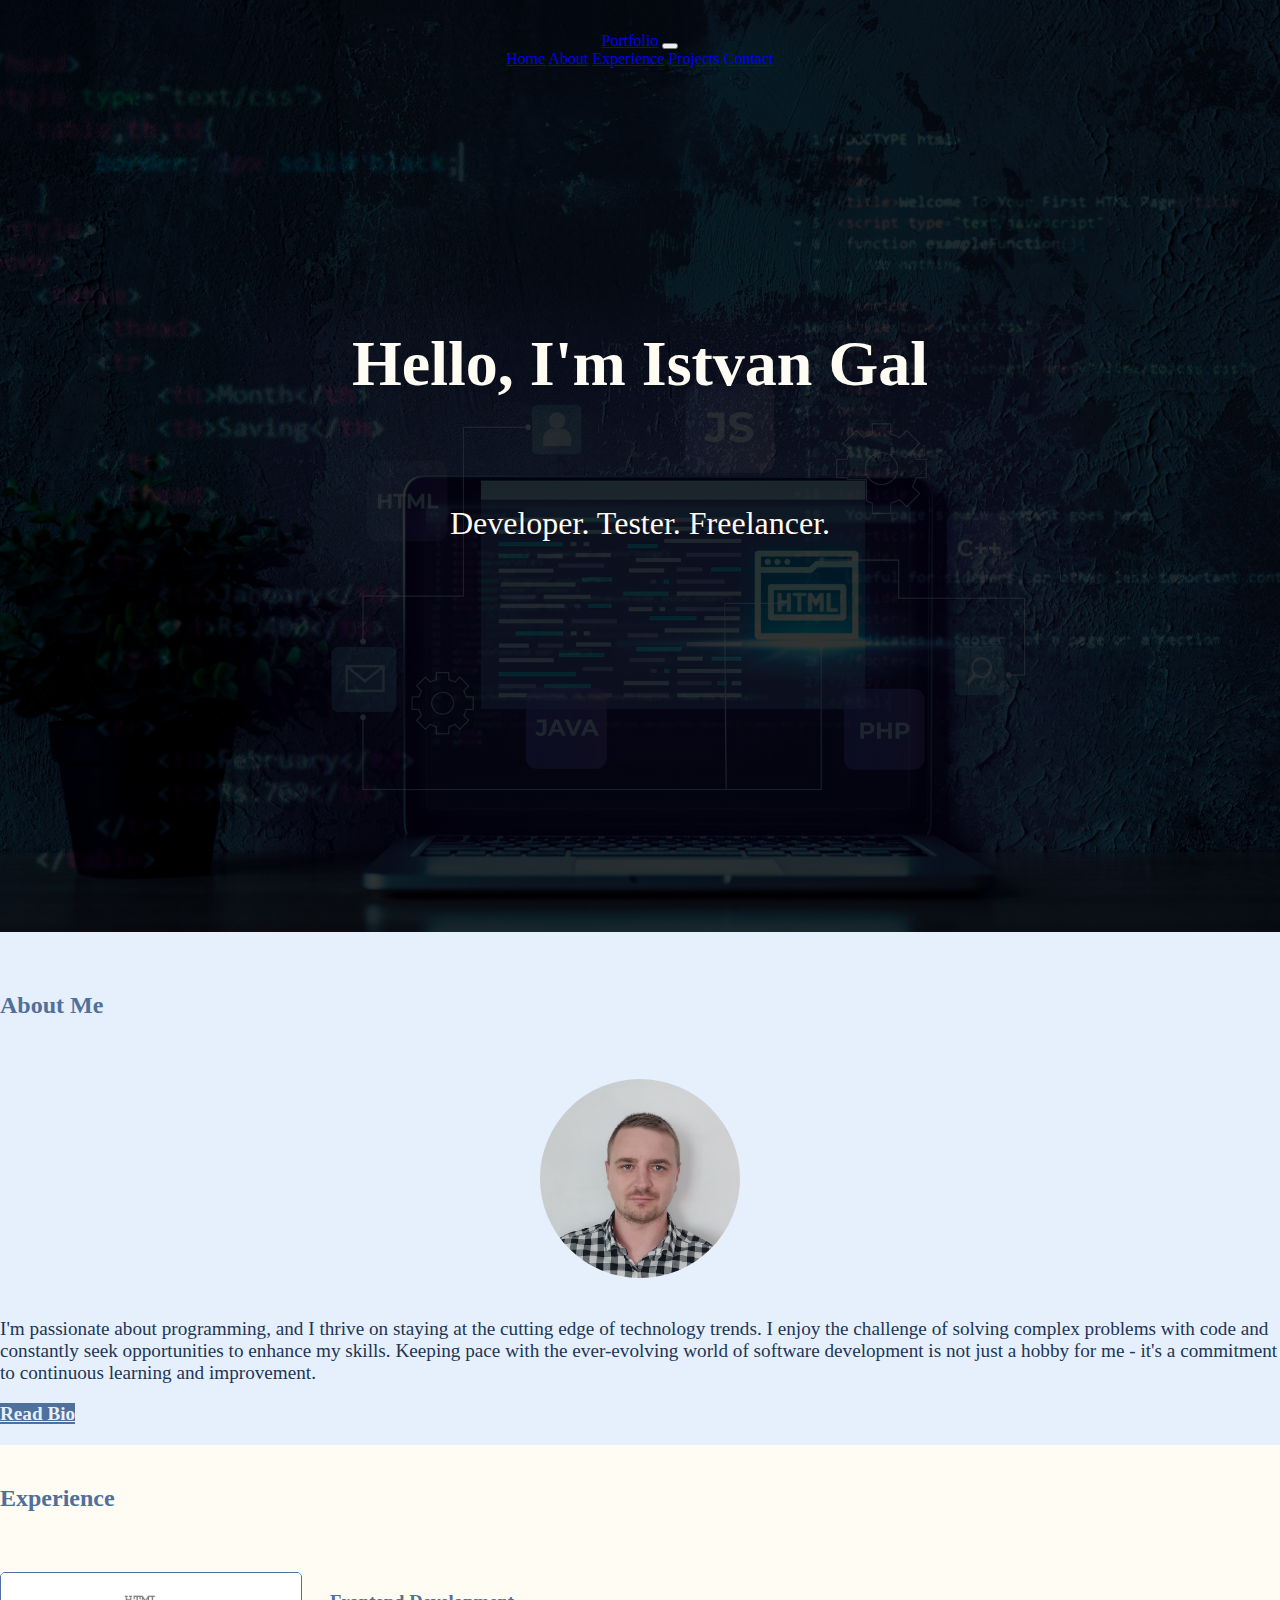
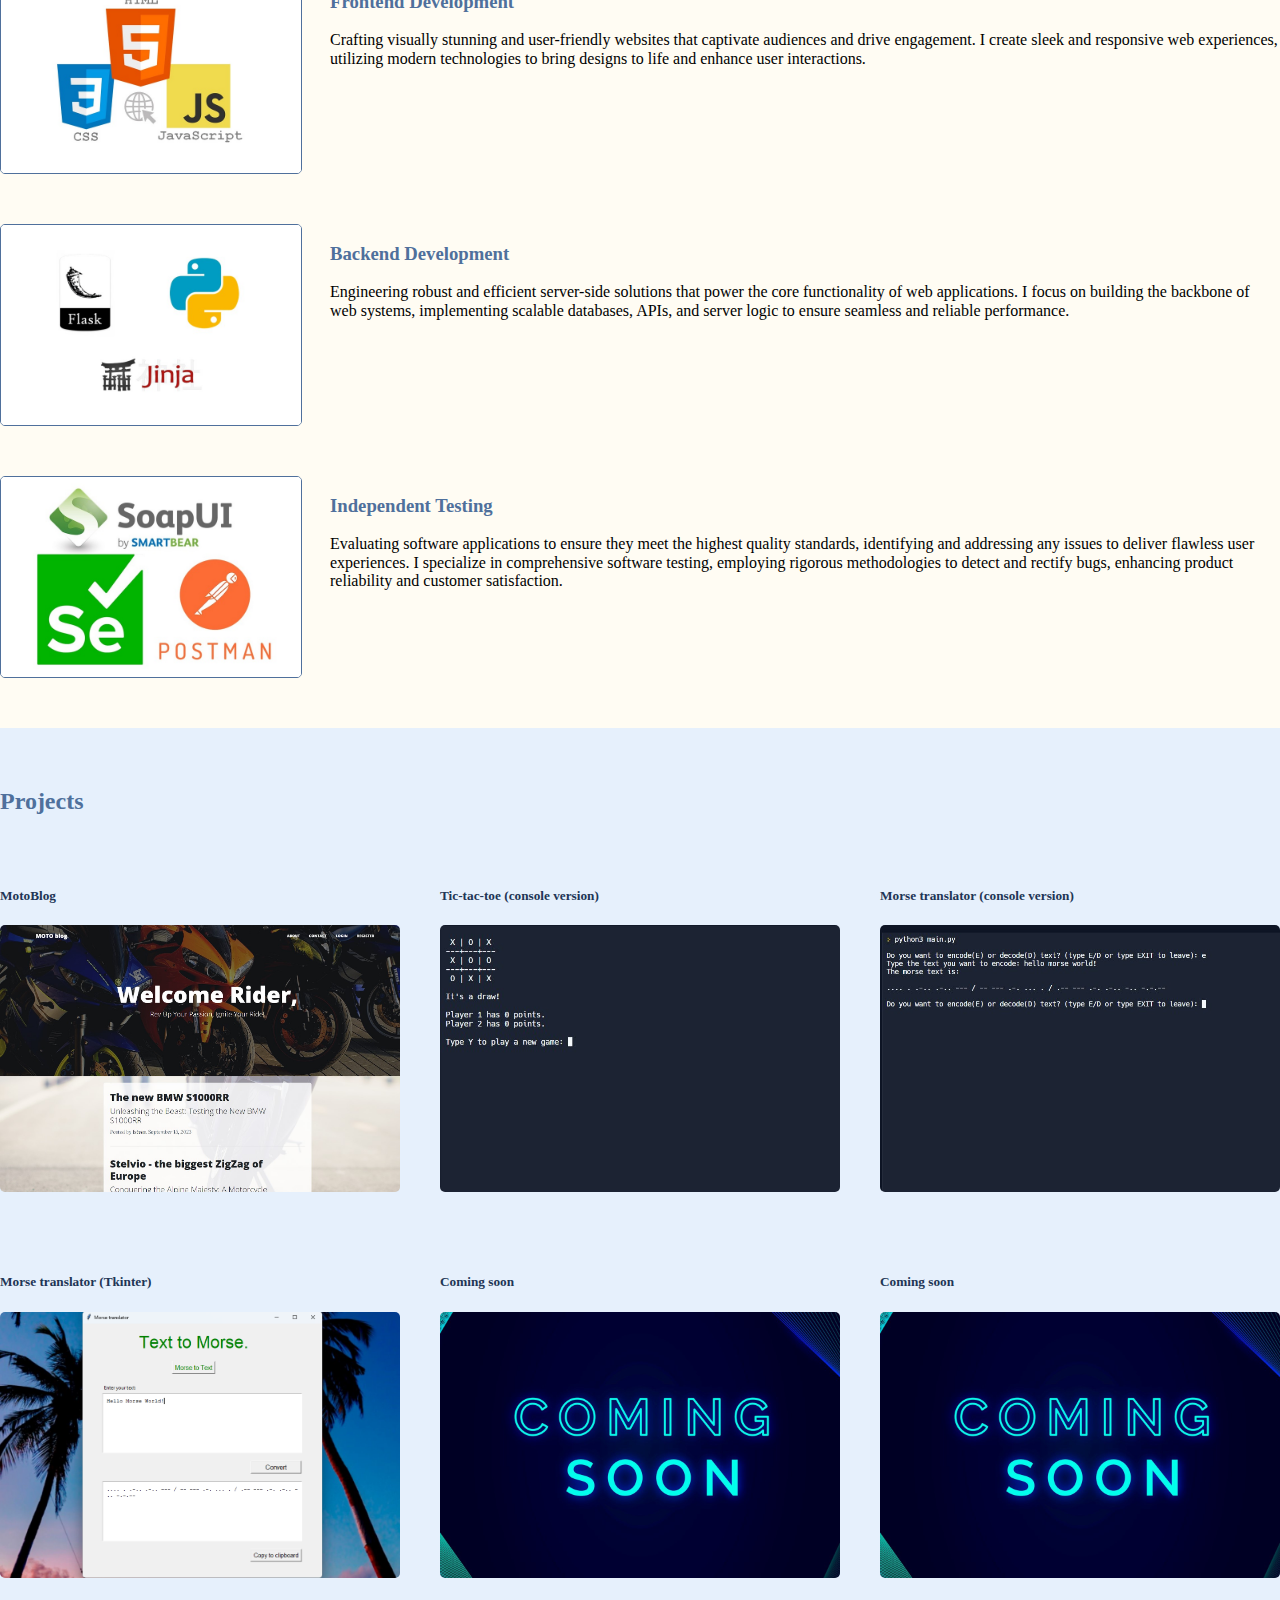
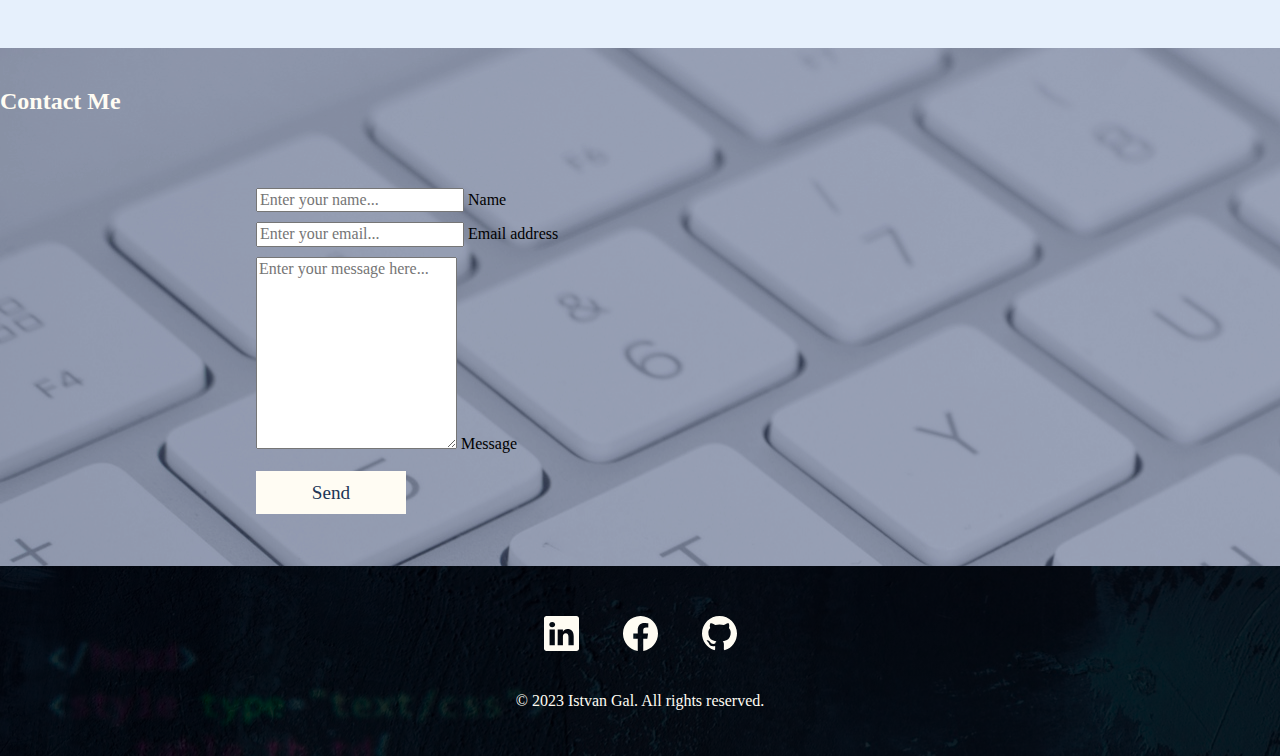
==== commit 0bbdf8d7: "add morse-tk" ====
--- a/index.html
+++ b/index.html
@@ -149,12 +149,12 @@
         </a>
         </div>
         <div class="project-container">
-          <a href="#projects">
-          <div>
-          <h5>Coming soon</h5>
-          </div>
-          <div class="img-container">
-            <img src="assets/img/coming.jpg" alt="coming soon" />
+          <a href="https://github.com/istigal/morse-tkinter">
+          <div>
+          <h5>Morse translator (Tkinter)</h5>
+          </div>
+          <div class="img-container">
+            <img src="assets/img/morse-tk.png" alt="coming soon" />
           </div>
         </a>
         </div>
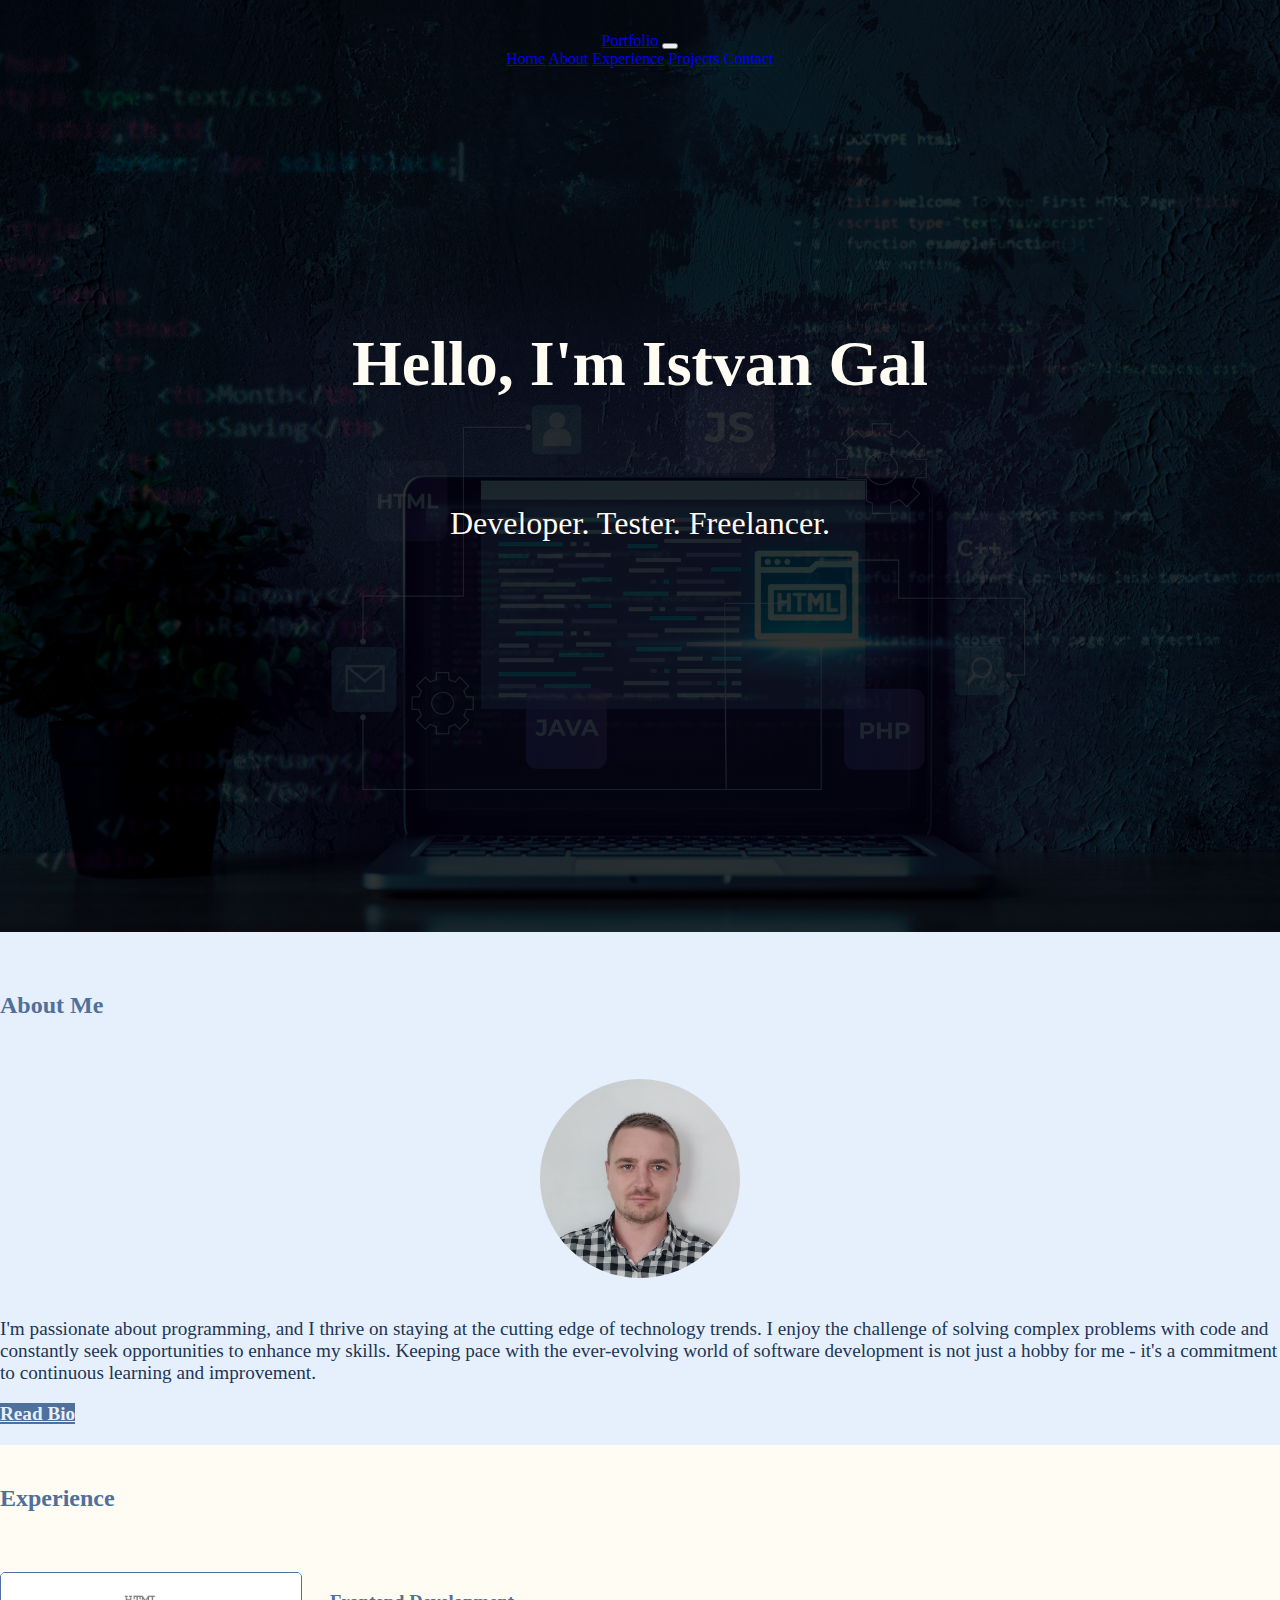
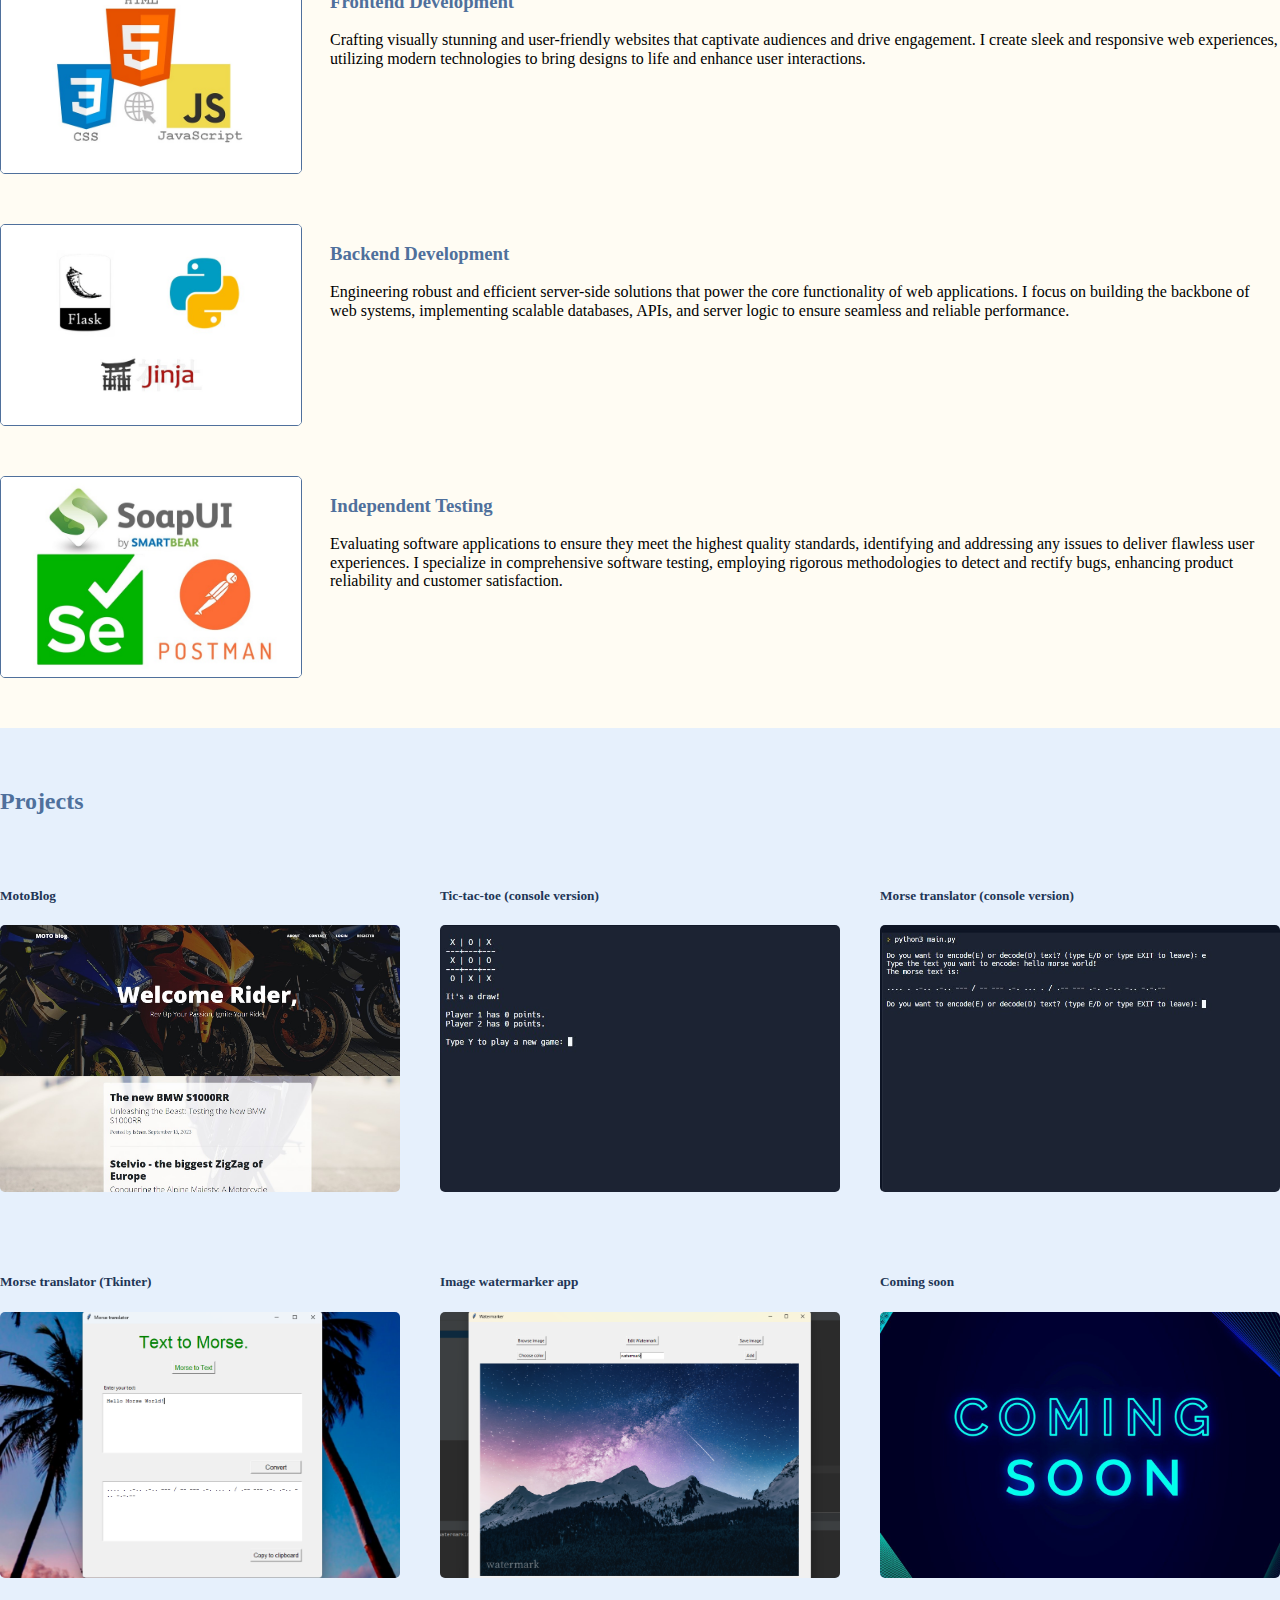
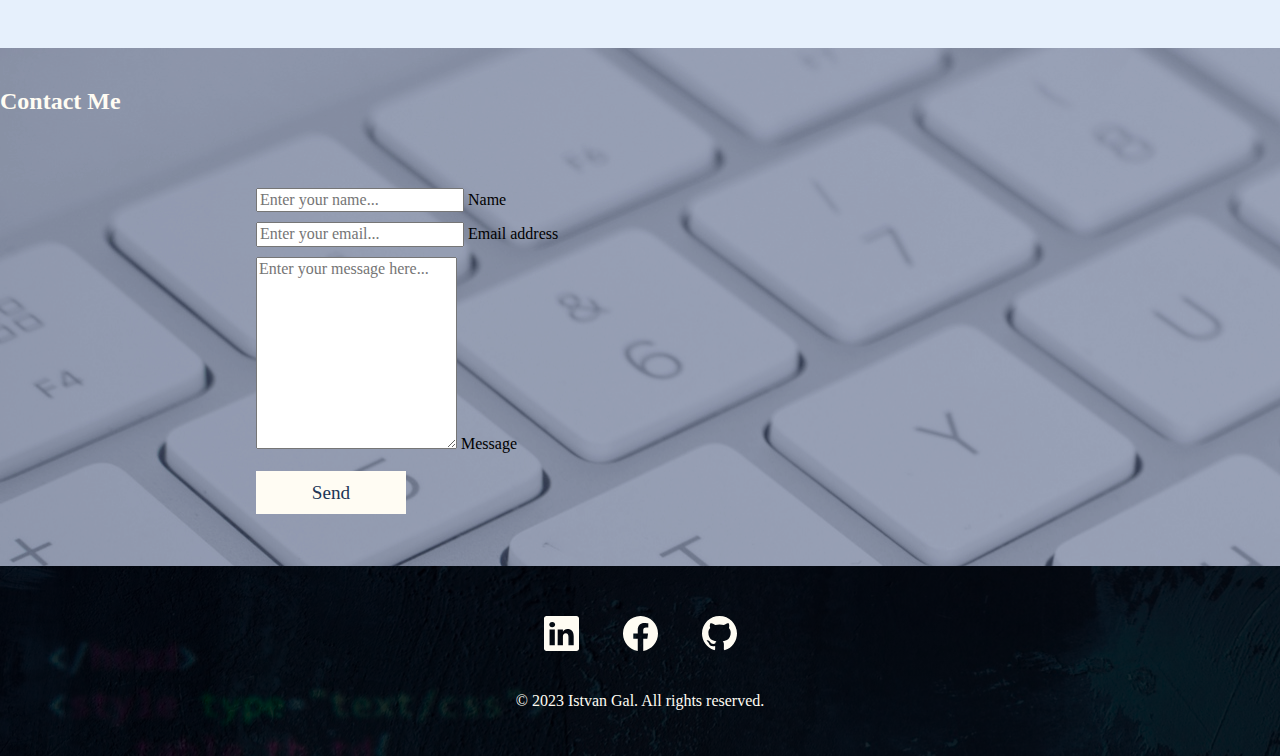
==== commit b55b0e38: "Add new project" ====
--- a/index.html
+++ b/index.html
@@ -159,12 +159,12 @@
         </a>
         </div>
         <div class="project-container">
-          <a href="#projects">
-          <div>
-          <h5>Coming soon</h5>
-          </div>
-          <div class="img-container">
-            <img src="assets/img/coming.jpg" alt="coming soon" />
+          <a href="https://github.com/istigal/image_watermarker">
+          <div>
+          <h5>Image watermarker app</h5>
+          </div>
+          <div class="img-container">
+            <img src="assets/img/waterm.png" alt="watermarker" />
           </div>
         </a>
         </div>
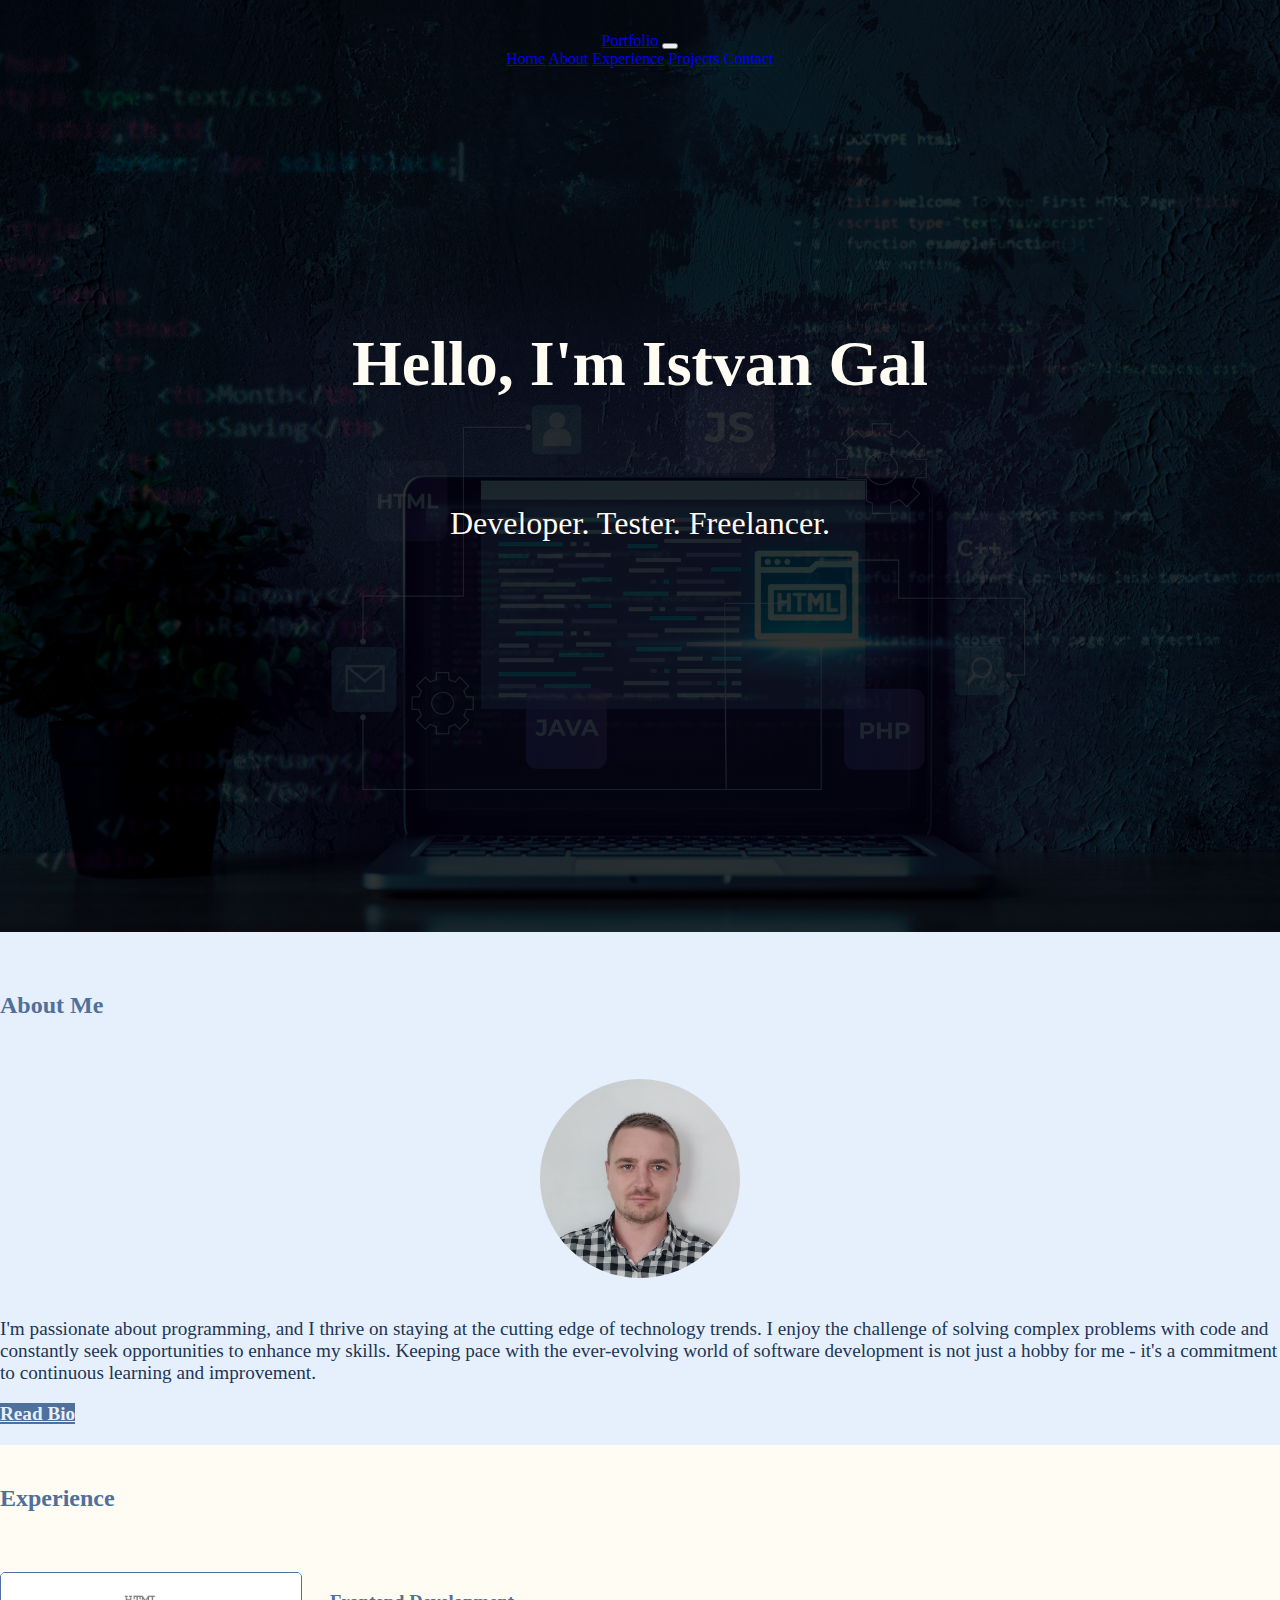
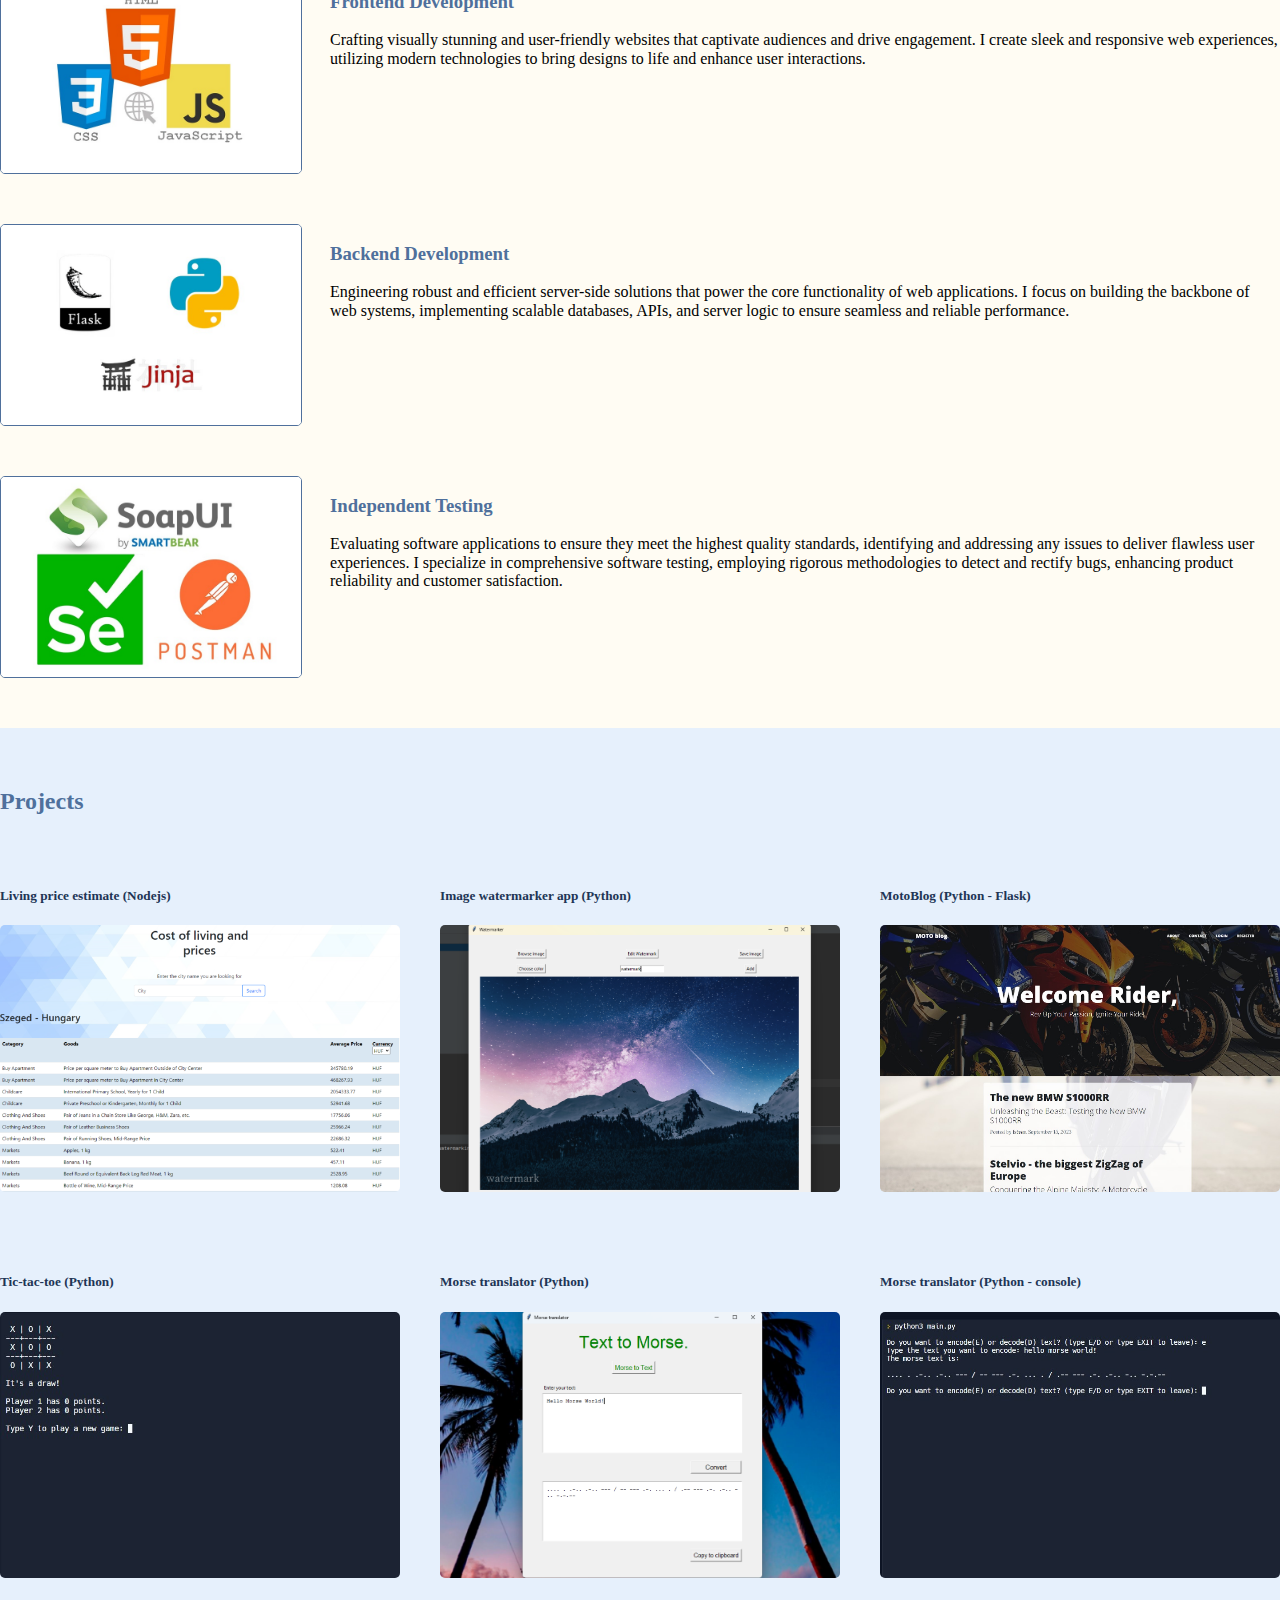
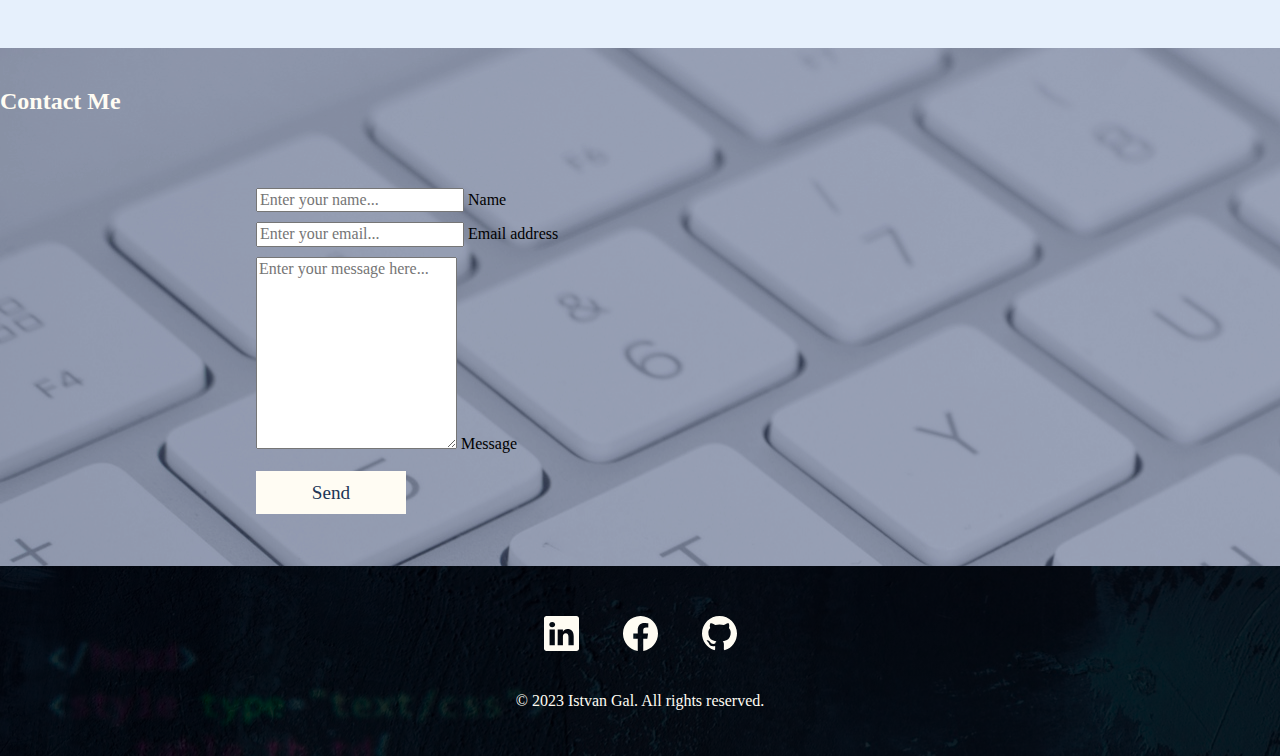
==== commit f6d18172: "add Nodejs project" ====
--- a/index.html
+++ b/index.html
@@ -119,9 +119,29 @@
       <h2>Projects</h2>
       <div class="box-container">
         <div class="project-container">
+          <a href="https://github.com/istigal/living-cost-estimate">
+          <div>
+          <h5>Living price estimate (Nodejs)</h5>
+          </div>
+          <div class="img-container">
+            <img src="assets/img/pricees.png" alt="coming soon" />
+          </div>
+        </a>
+        </div>
+        <div class="project-container">
+          <a href="https://github.com/istigal/image_watermarker">
+          <div>
+          <h5>Image watermarker app (Python)</h5>
+          </div>
+          <div class="img-container">
+            <img src="assets/img/waterm.png" alt="watermarker" />
+          </div>
+        </a>
+        </div>
+        <div class="project-container">
           <a href="http://motoblog.onrender.com">
           <div>
-          <h5>MotoBlog</h5>
+          <h5>MotoBlog (Python - Flask)</h5>
           </div>
           <div class="img-container">
           <img src="assets/img/motoblog.jpg" alt="coming soon" />
@@ -131,7 +151,7 @@
         <div class="project-container">
           <a href="https://replit.com/@istigal/ttt">
           <div>
-          <h5>Tic-tac-toe (console version)</h5>
+          <h5>Tic-tac-toe (Python)</h5>
           </div>
           <div class="img-container">
             <img src="assets/img/ttt.jpg" alt="Tic-tac-toe" />
@@ -139,45 +159,26 @@
         </a>
         </div>
         <div class="project-container">
+          <a href="https://github.com/istigal/morse-tkinter">
+          <div>
+          <h5>Morse translator (Python)</h5>
+          </div>
+          <div class="img-container">
+            <img src="assets/img/morse-tk.png" alt="coming soon" />
+          </div>
+        </a>
+        </div>  
+        <div class="project-container">
           <a href="https://replit.com/@istigal/MorseProject">
           <div>
-          <h5>Morse translator (console version)</h5>
+          <h5>Morse translator (Python - console)</h5>
           </div>
           <div class="img-container">
             <img src="assets/img/morse.jpg" alt="morse translator" />
           </div>
         </a>
         </div>
-        <div class="project-container">
-          <a href="https://github.com/istigal/morse-tkinter">
-          <div>
-          <h5>Morse translator (Tkinter)</h5>
-          </div>
-          <div class="img-container">
-            <img src="assets/img/morse-tk.png" alt="coming soon" />
-          </div>
-        </a>
-        </div>
-        <div class="project-container">
-          <a href="https://github.com/istigal/image_watermarker">
-          <div>
-          <h5>Image watermarker app</h5>
-          </div>
-          <div class="img-container">
-            <img src="assets/img/waterm.png" alt="watermarker" />
-          </div>
-        </a>
-        </div>
-        <div class="project-container">
-          <a href="#projects">
-          <div>
-          <h5>Coming soon</h5>
-          </div>
-          <div class="img-container">
-            <img src="assets/img/coming.jpg" alt="coming soon" />
-          </div>
-        </a>
-        </div>
+              
       </div>
     </div>
     <div class="full">
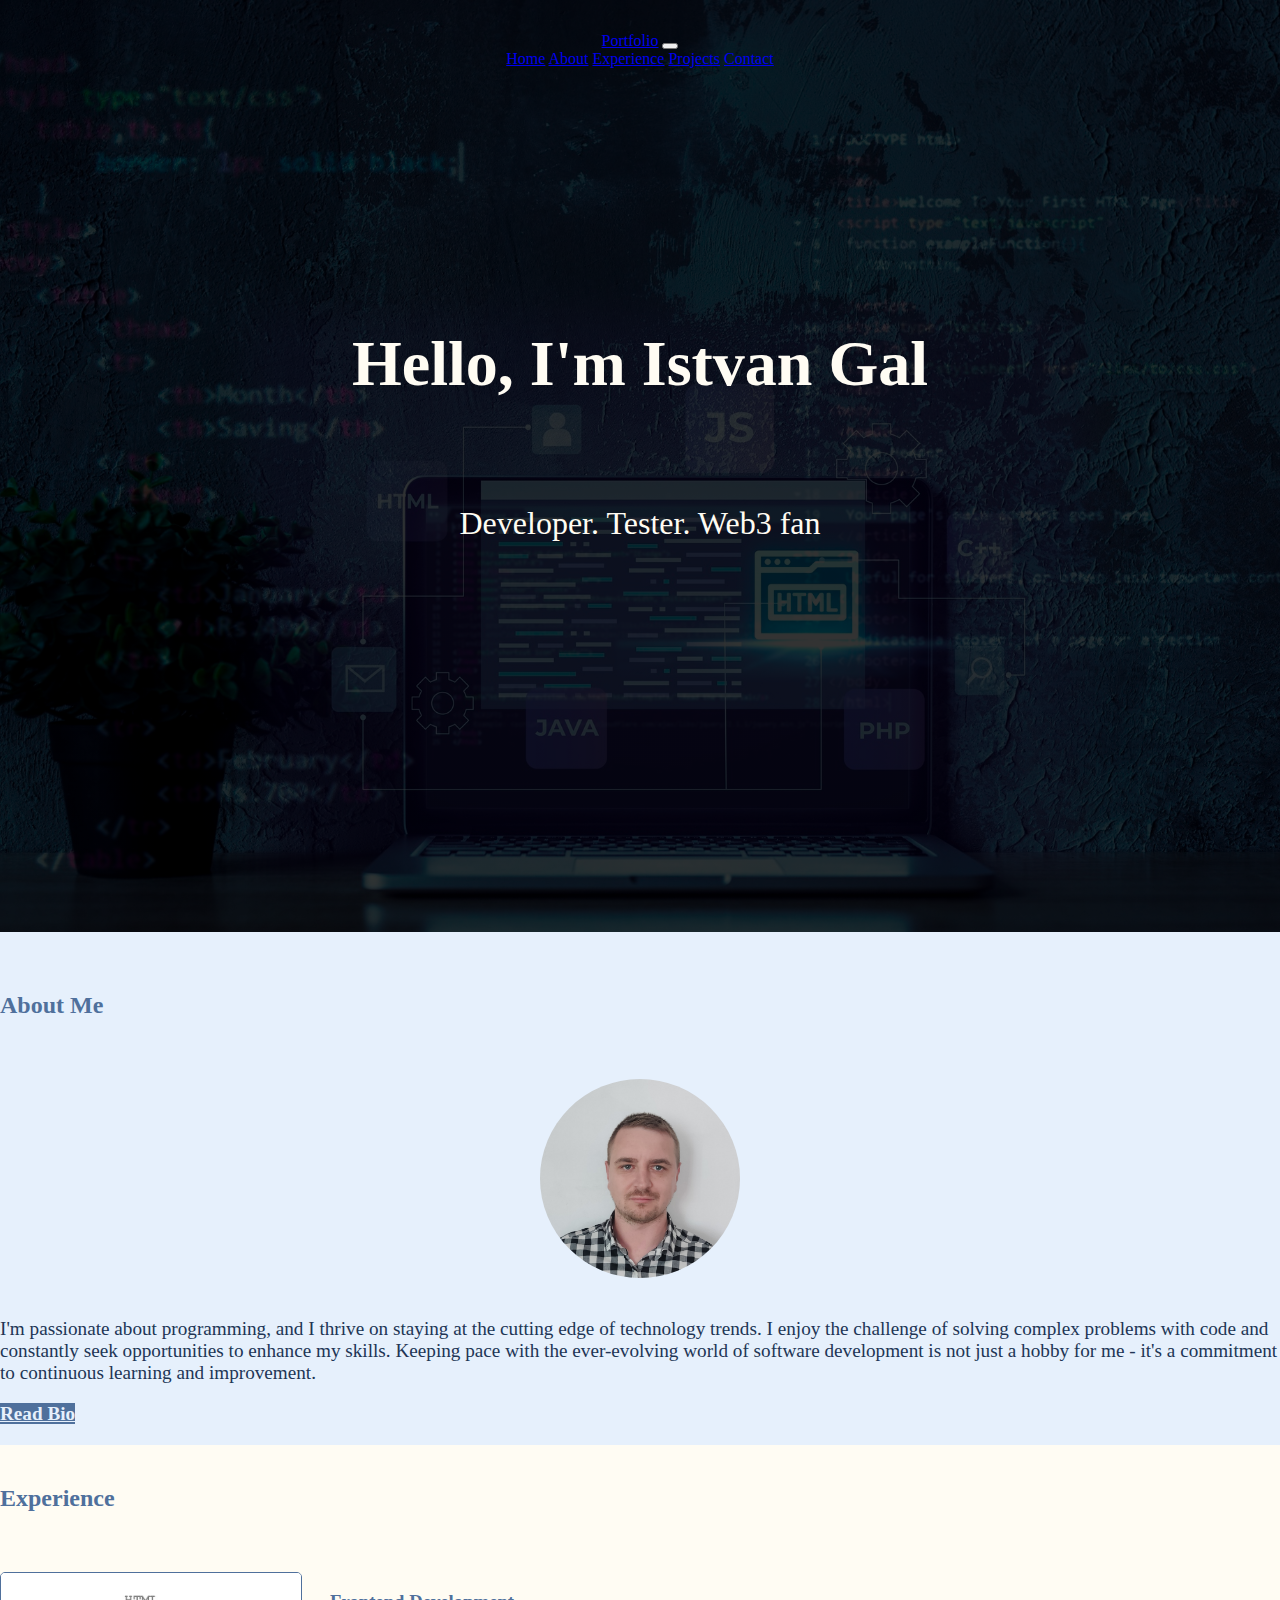
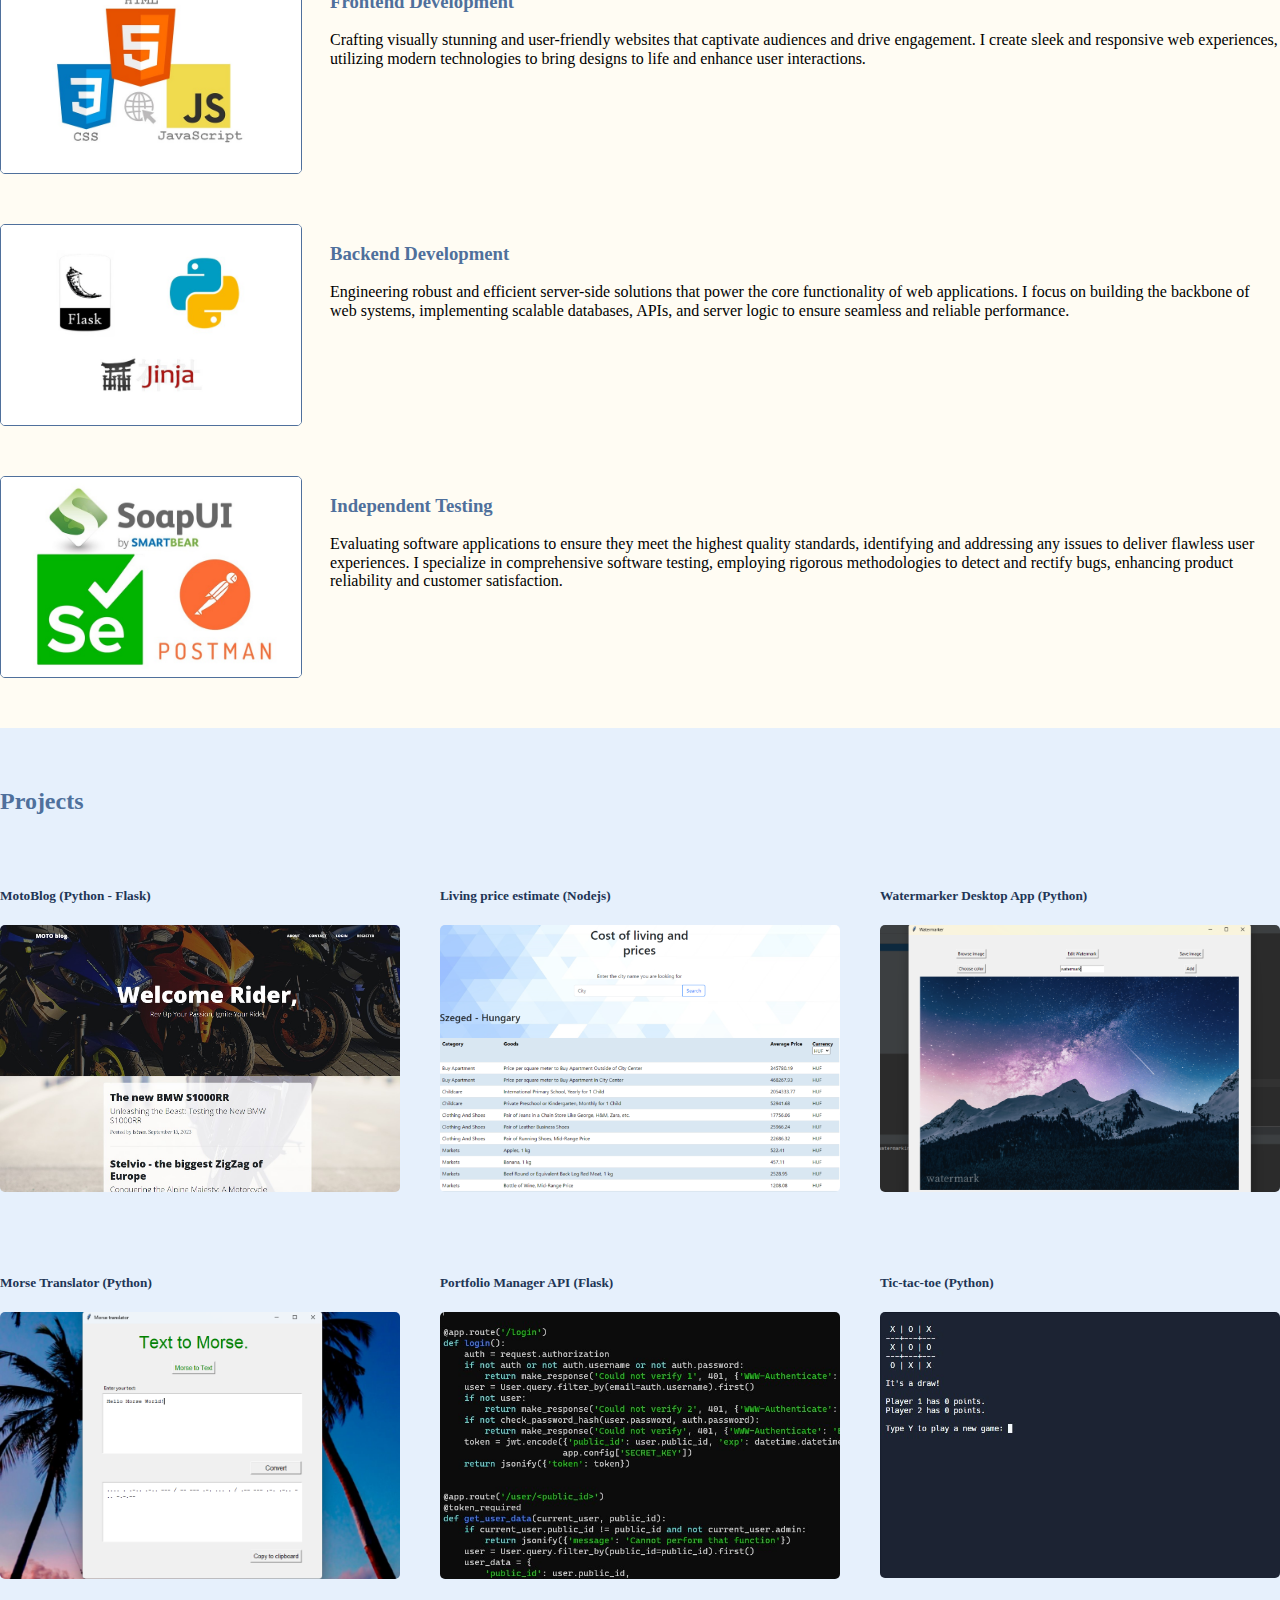
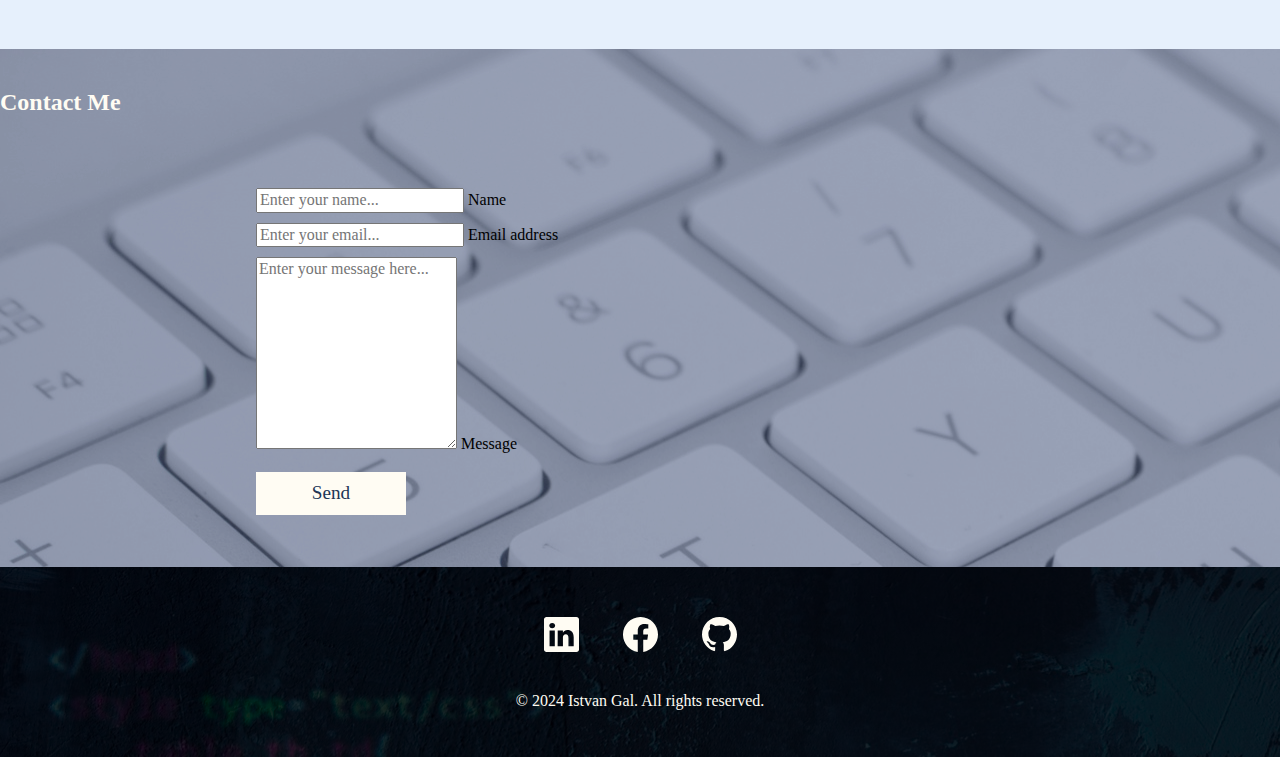
==== commit e8b52717: "actualize projects" ====
--- a/index.html
+++ b/index.html
@@ -43,7 +43,7 @@
         <header>
           <div class="welcome">
             <h1>Hello, I'm Istvan Gal</h1>
-            <p class>Developer. Tester. Freelancer.</p>
+            <p class>Developer. Tester. Web3 fan</p>
           </div>
         </header>
       </div>
@@ -119,7 +119,18 @@
       <h2>Projects</h2>
       <div class="box-container">
         <div class="project-container">
-          <a href="https://github.com/istigal/living-cost-estimate">
+          <a href="http://moto.pytech.hu/">
+          <div>
+          <h5>MotoBlog (Python - Flask)</h5>
+          </div>
+          <div class="img-container">
+          <img src="assets/img/motoblog.jpg" alt="coming soon" />
+          </div>
+        </a>
+      </div>
+
+        <div class="project-container">
+          <a href="https://living.pytech.hu">
           <div>
           <h5>Living price estimate (Nodejs)</h5>
           </div>
@@ -128,26 +139,40 @@
           </div>
         </a>
         </div>
+
         <div class="project-container">
           <a href="https://github.com/istigal/image_watermarker">
           <div>
-          <h5>Image watermarker app (Python)</h5>
+          <h5>Watermarker Desktop App (Python)</h5>
           </div>
           <div class="img-container">
             <img src="assets/img/waterm.png" alt="watermarker" />
           </div>
         </a>
         </div>
-        <div class="project-container">
-          <a href="http://motoblog.onrender.com">
-          <div>
-          <h5>MotoBlog (Python - Flask)</h5>
-          </div>
-          <div class="img-container">
-          <img src="assets/img/motoblog.jpg" alt="coming soon" />
-          </div>
-        </a>
-        </div>
+
+        <div class="project-container">
+          <a href="https://github.com/istigal/morse-tkinter">
+          <div>
+          <h5>Morse Translator (Python)</h5>
+          </div>
+          <div class="img-container">
+            <img src="assets/img/morse-tk.png" alt="coming soon" />
+          </div>
+        </a>
+        </div>  
+
+        <div class="project-container">
+          <a href="https://api.ptracker.pytech.hu">
+          <div>
+          <h5>Portfolio Manager API (Flask)</h5>
+          </div>
+          <div class="img-container">
+            <img src="assets/img/ptracker.jpg" alt="morse translator" />
+          </div>
+        </a>
+        </div>
+       
         <div class="project-container">
           <a href="https://replit.com/@istigal/ttt">
           <div>
@@ -155,26 +180,6 @@
           </div>
           <div class="img-container">
             <img src="assets/img/ttt.jpg" alt="Tic-tac-toe" />
-          </div>
-        </a>
-        </div>
-        <div class="project-container">
-          <a href="https://github.com/istigal/morse-tkinter">
-          <div>
-          <h5>Morse translator (Python)</h5>
-          </div>
-          <div class="img-container">
-            <img src="assets/img/morse-tk.png" alt="coming soon" />
-          </div>
-        </a>
-        </div>  
-        <div class="project-container">
-          <a href="https://replit.com/@istigal/MorseProject">
-          <div>
-          <h5>Morse translator (Python - console)</h5>
-          </div>
-          <div class="img-container">
-            <img src="assets/img/morse.jpg" alt="morse translator" />
           </div>
         </a>
         </div>
@@ -282,7 +287,7 @@
           ></i>
         </a>
       </div>
-      <p>© 2023 Istvan Gal. All rights reserved.</p>
+      <p>© 2024 Istvan Gal. All rights reserved.</p>
     </footer>
     <script
       src="https://cdn.jsdelivr.net/npm/bootstrap@5.3.2/dist/js/bootstrap.bundle.min.js"
